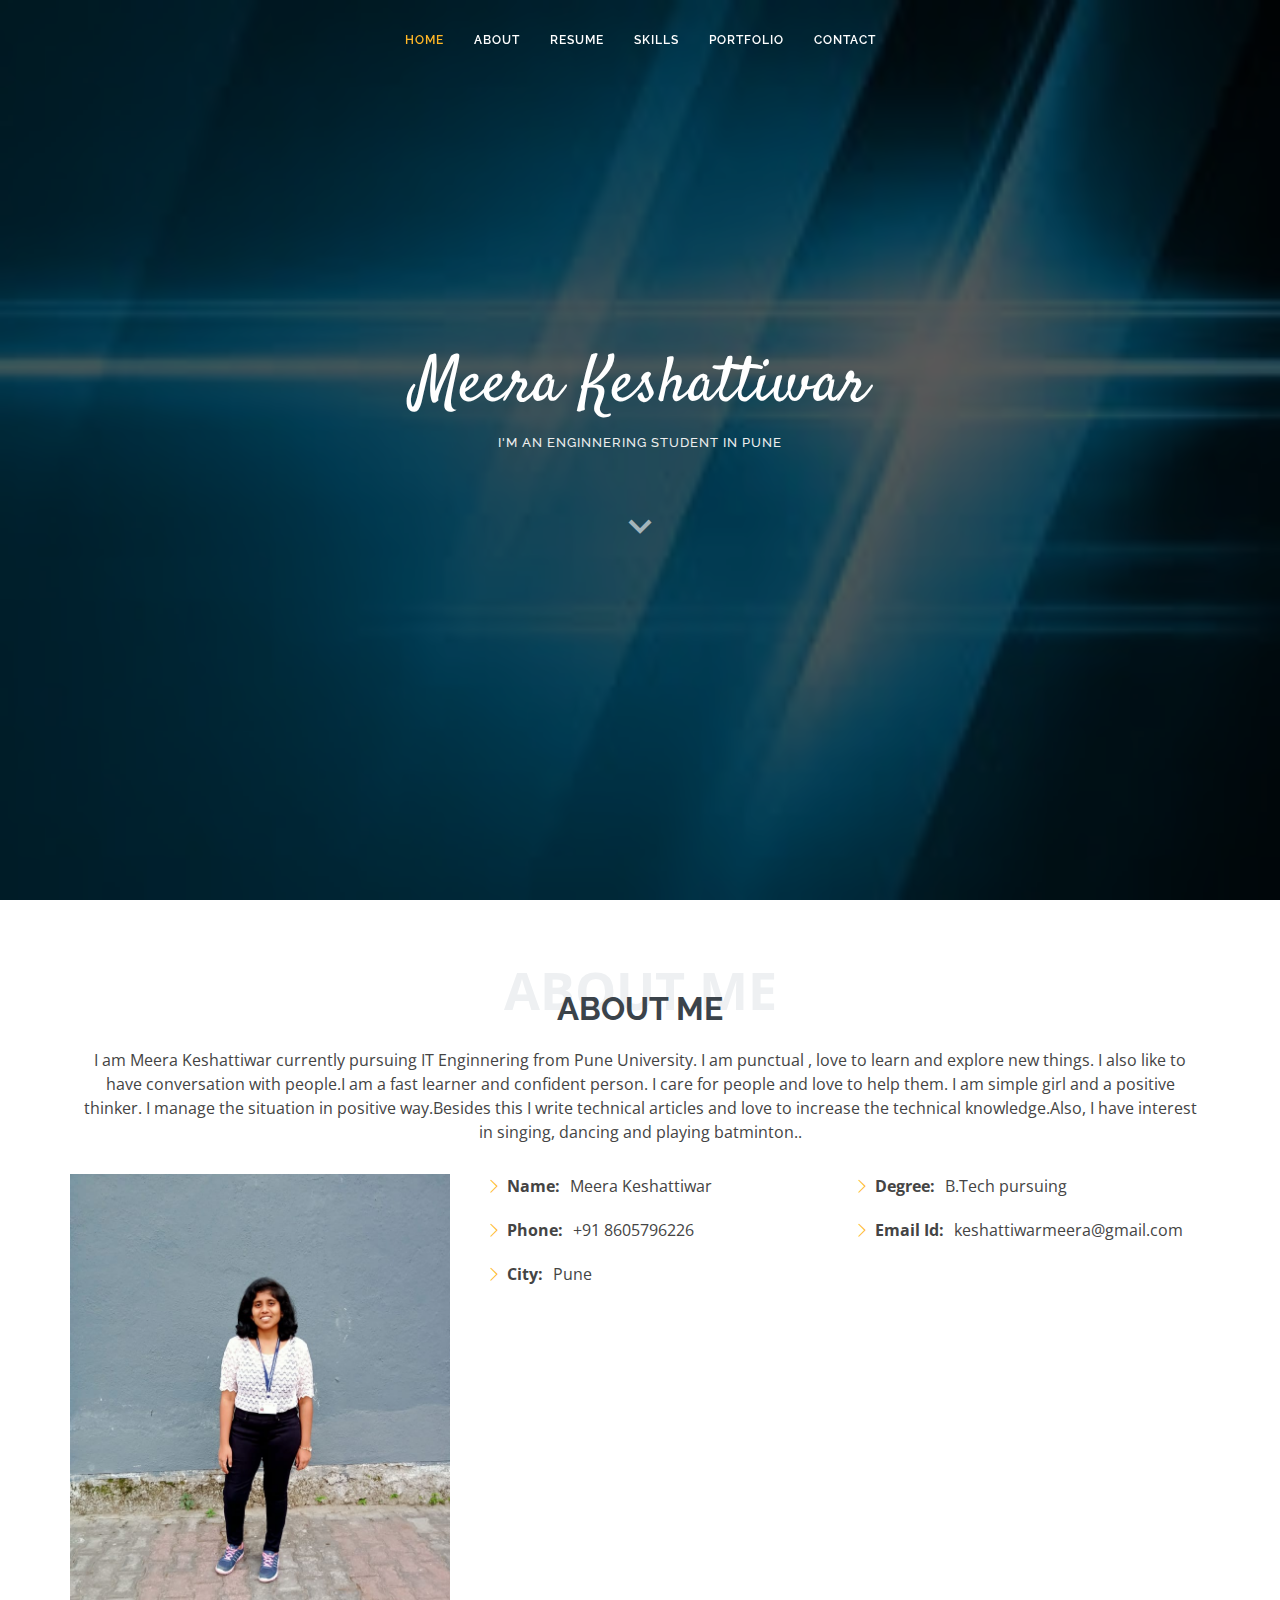
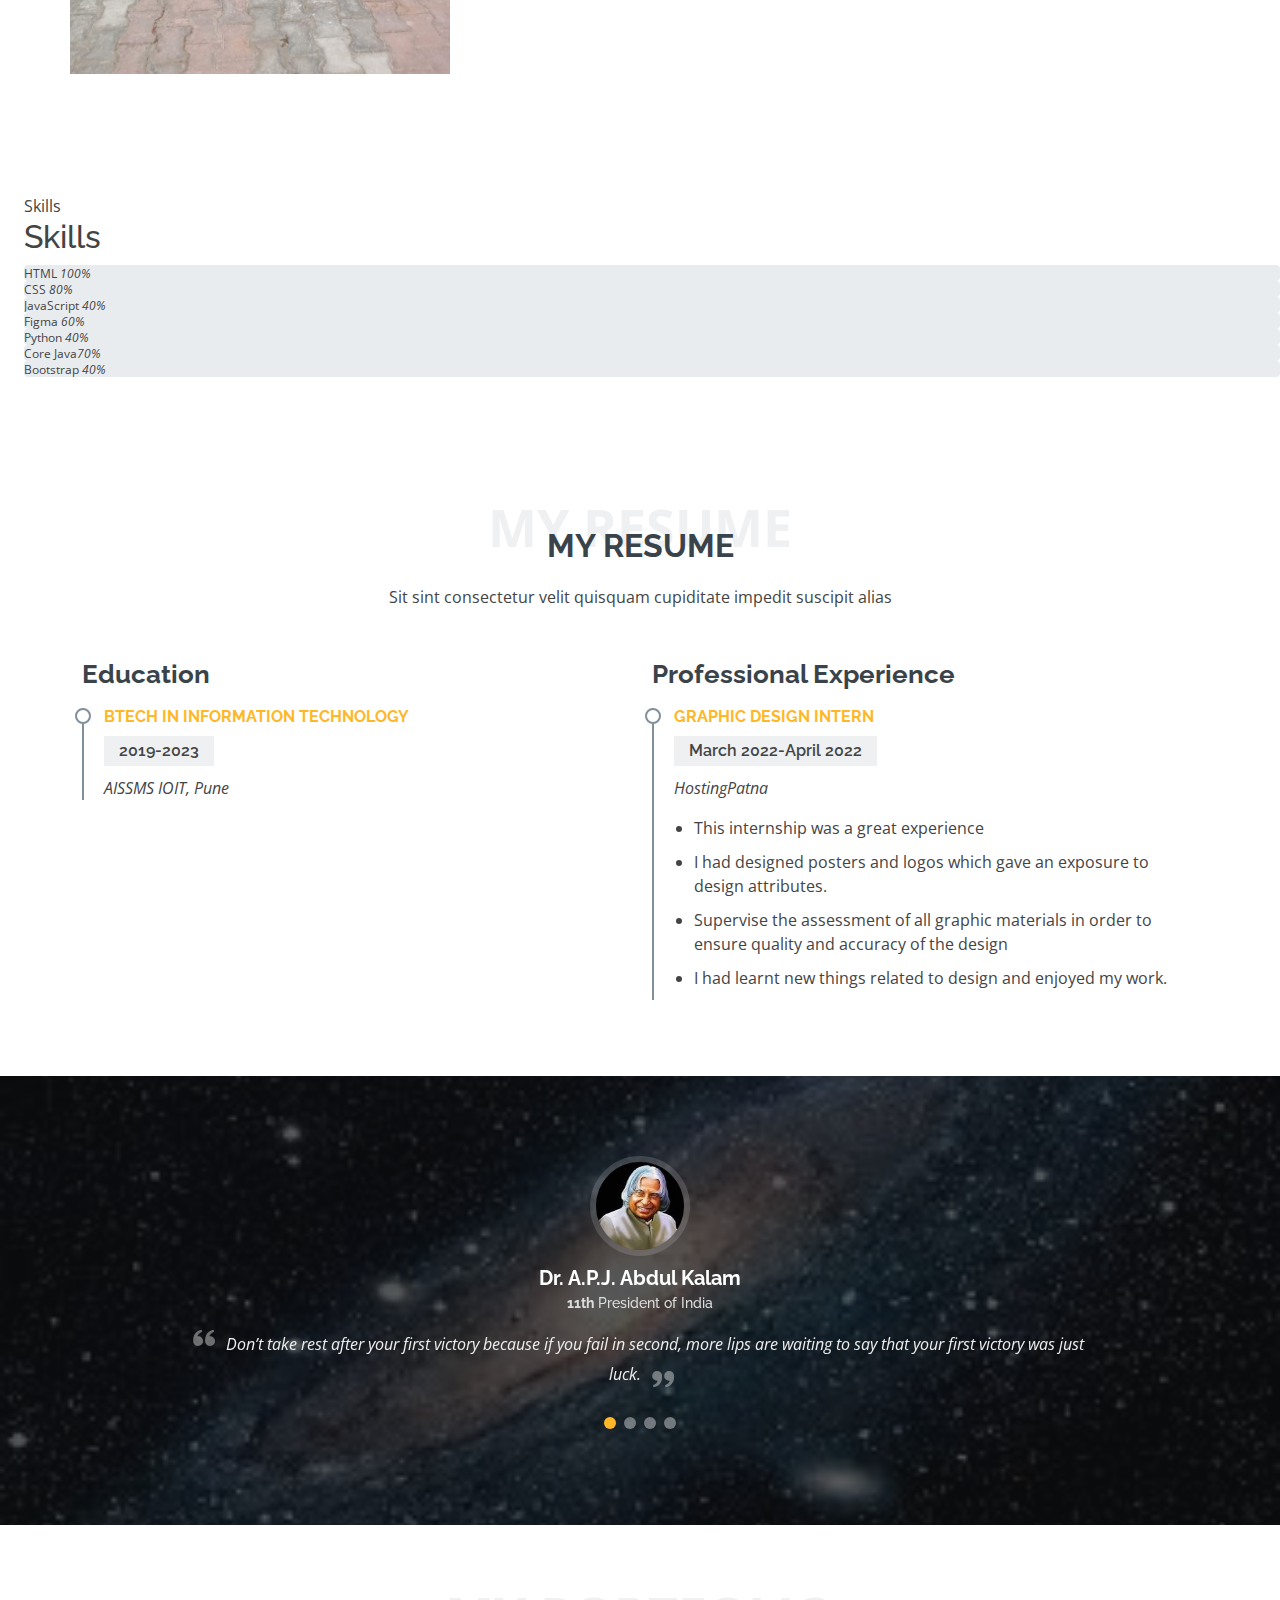
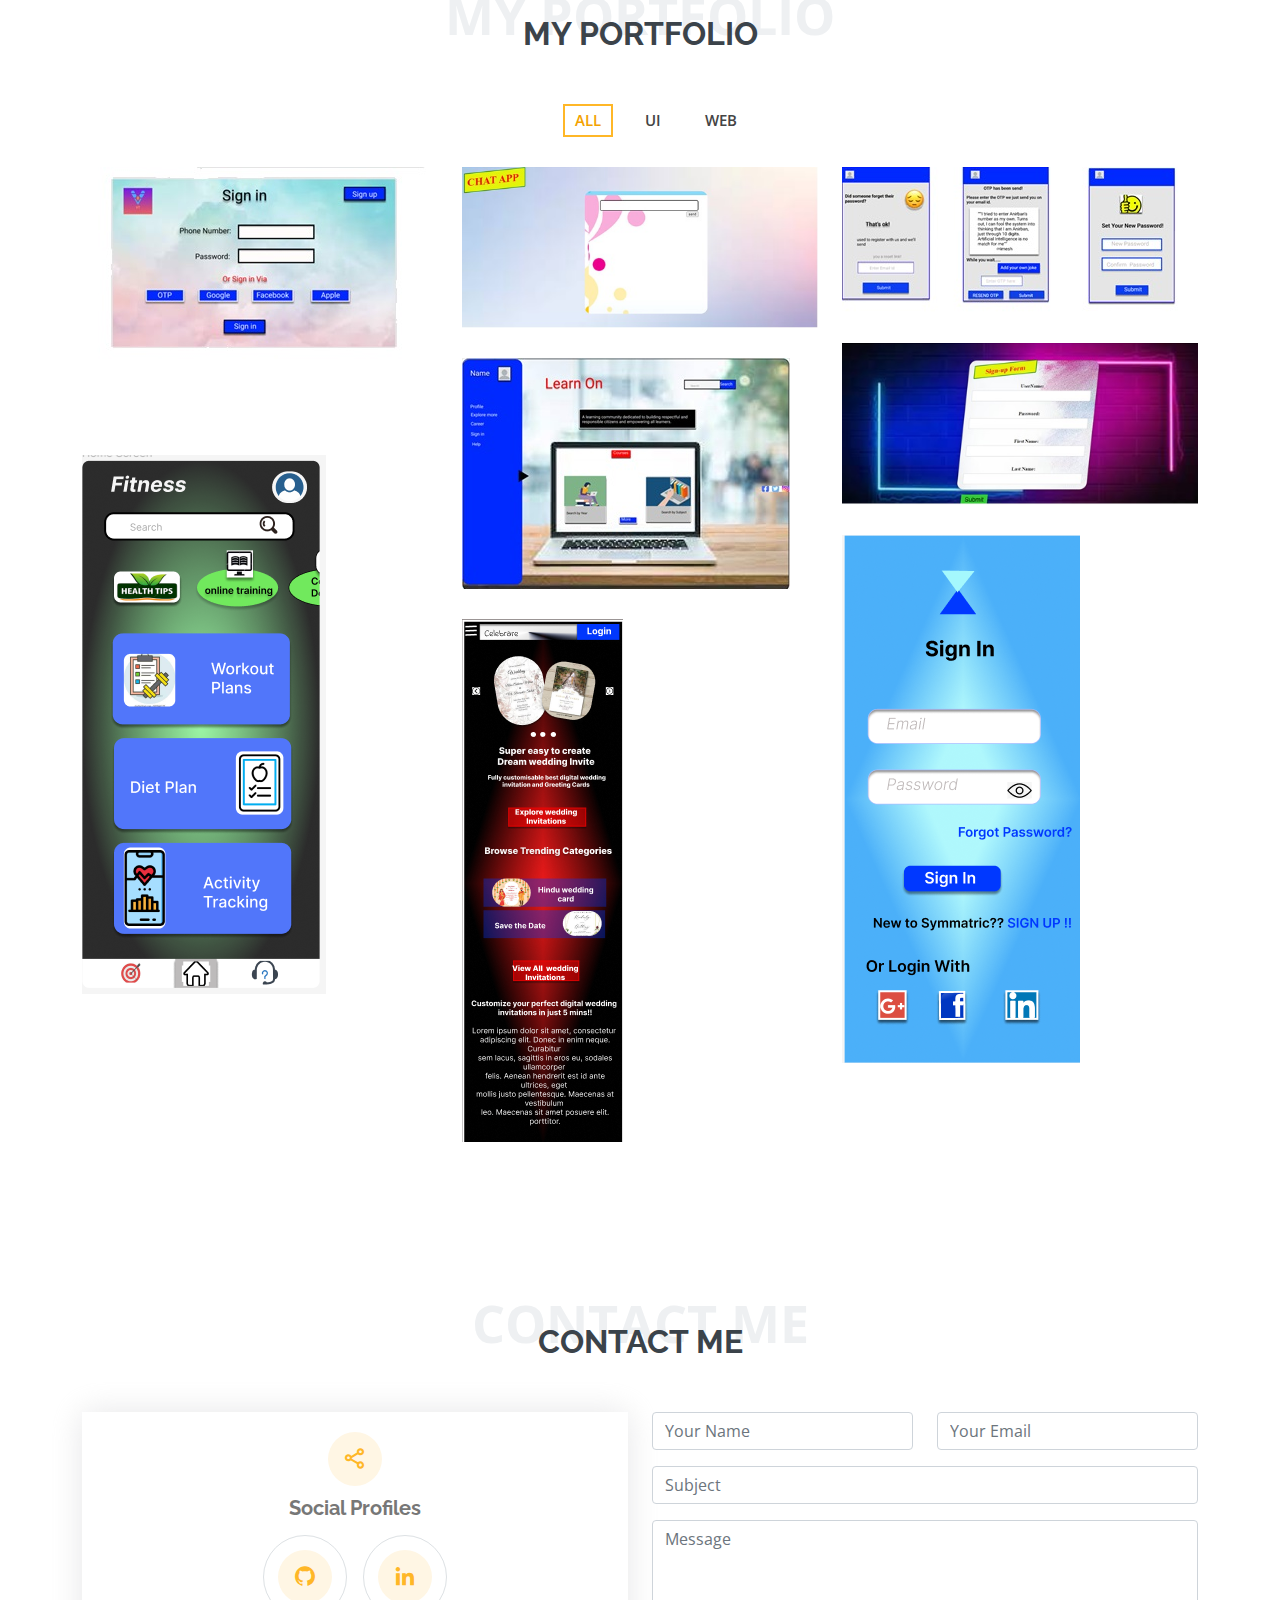
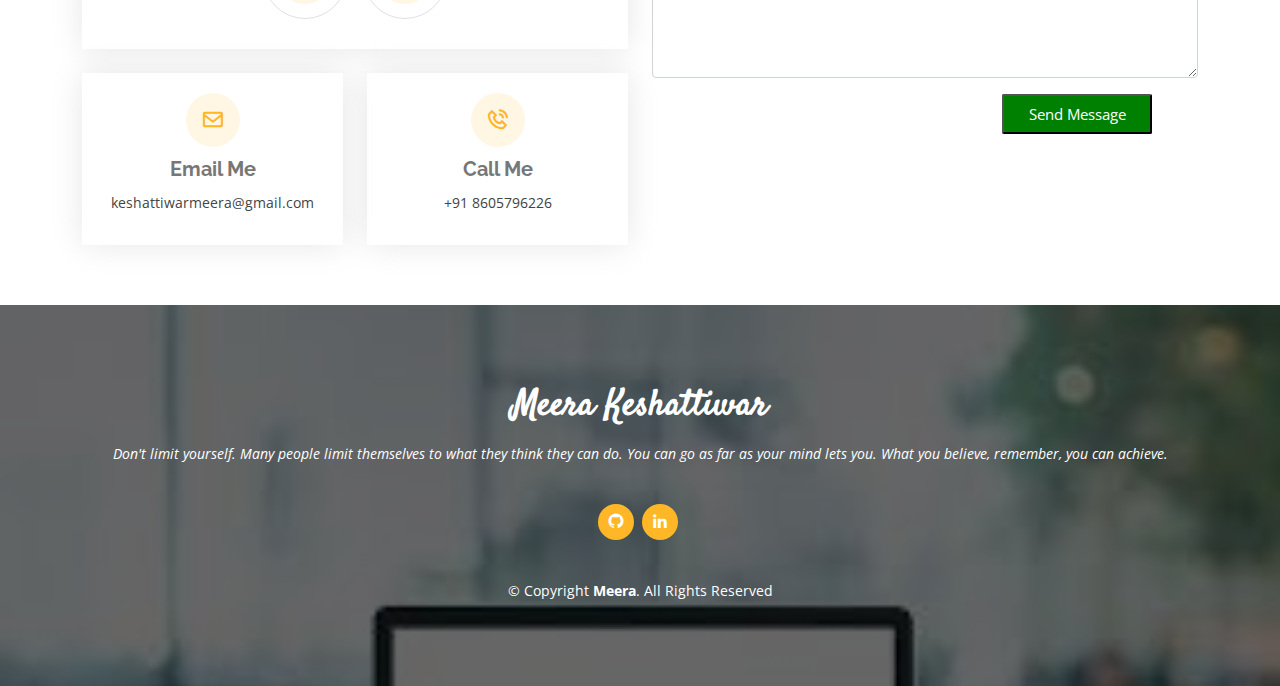
==== index.html @ ff69ec3c "Update index.html" ====
<!DOCTYPE html>
<html lang="en">

<head>
  <meta charset="utf-8">
  <meta content="width=device-width, initial-scale=1.0" name="viewport">

  <title>Meera Keshattiwar</title>
  <meta content="" name="description">
  <meta content="" name="keywords">

  <!-- Favicons -->
  <link href="img/favicon.png" rel="icon">
  <link href="img/apple-touch-icon.png" rel="apple-touch-icon">

  <!-- Google Fonts -->
  <link href="https://fonts.googleapis.com/css?family=Open+Sans:300,300i,400,400i,600,600i,700,700i|Raleway:300,300i,400,400i,500,500i,600,600i,700,700i|Satisfy" rel="stylesheet">

  <!-- Vendor CSS Files -->
  <link href="vendor/bootstrap/css/bootstrap.min.css" rel="stylesheet">
  <link href="vendor/bootstrap-icons/bootstrap-icons.css" rel="stylesheet">
  <link href="vendor/boxicons/css/boxicons.min.css" rel="stylesheet">
  <link href="vendor/glightbox/css/glightbox.min.css" rel="stylesheet">
  <link href="vendor/swiper/swiper-bundle.min.css" rel="stylesheet">

  <!--  Main CSS File -->
  <link href="css/style.css" rel="stylesheet">
</head>

<body>

  <!-- ======= Header ======= -->
  <header id="header" class="fixed-top d-flex justify-content-center align-items-center header-transparent">

    <nav id="navbar" class="navbar">
      <ul>
        <li><a class="nav-link scrollto active" href="#hero">Home</a></li>
        <li><a class="nav-link scrollto" href="#about">About</a></li>
        <li><a class="nav-link scrollto" href="#resume">Resume</a></li>
        <li><a class="nav-link scrollto" href="#skills">Skills</a></li>
        <li><a class="nav-link scrollto " href="#portfolio">Portfolio</a></li>
        <li><a class="nav-link scrollto" href="#contact">Contact</a></li>
      </ul>
      <i class="bi bi-list mobile-nav-toggle"></i>
    </nav><!-- .navbar -->

  </header><!-- End Header -->

  <!-- ======= Hero Section ======= -->
  <section id="hero">
    <div class="hero-container">
      <h1>Meera Keshattiwar</h1>
      <h2>I'm an Enginnering student in Pune</h2>
      <a href="#about" class="btn-scroll scrollto" title="Scroll Down"><i class="bx bx-chevron-down"></i></a>
    </div>
  </section><!-- End Hero -->

  <main id="main">

    <!-- ======= About Me Section ======= -->
    <section id="about" class="about">
      <div class="container">

        <div class="section-title">
          <span>About Me</span>
          <h2>About Me</h2>
          <p>I am Meera Keshattiwar currently pursuing IT Enginnering from Pune University. I am punctual , love to learn and explore new things. I also like to have conversation with people.I am a fast learner and confident person. I care for people and love to help them. I am simple girl and a positive thinker. I manage the situation in positive way.Besides this I write technical articles and love to increase the technical knowledge.Also, I have interest in singing, dancing and playing batminton..</p>
        </div>

        <div class="row">
          <div class="image col-lg-4 d-flex align-items-stretch justify-content-center justify-content-lg-start"></div>
          <div class="col-lg-8 d-flex flex-column align-items-stretch">
            <div class="content ps-lg-4 d-flex flex-column justify-content-center">
              <div class="row">
                <div class="col-lg-6">
                  <ul>
                    <li><i class="bi bi-chevron-right"></i> <strong>Name:</strong> <span>Meera Keshattiwar</span></li>
                    <li><i class="bi bi-chevron-right"></i> <strong>Phone:</strong> <span>+91 8605796226</span></li>
                    <li><i class="bi bi-chevron-right"></i> <strong>City:</strong> <span>Pune</span></li>
                  </ul>
                </div>
                <div class="col-lg-6">
                  <ul>
                    <li><i class="bi bi-chevron-right"></i> <strong>Degree:</strong> <span>B.Tech pursuing</span></li>
                    <li><i class="bi bi-chevron-right"></i> <strong>Email Id:</strong> <span>keshattiwarmeera@gmail.com</span></li>
                  </ul>
                </div>
              </div>
             </div>
             </div>
             </div>
            </div><!-- End .content-->
    </section><!--End of About Me Section-->
    
    <section id="skills" class="skills">
         <div class="skills-content ps-lg-4">
              <span>Skills</span>
                <h2>Skills</h2>
              <div class="progress">
                <span class="skill">HTML <i class="val">100%</i></span>
                <div class="progress-bar-wrap">
                  <div class="progress-bar" role="progressbar" aria-valuenow="100" aria-valuemin="0" aria-valuemax="100"></div>
                </div>
              </div>

              <div class="progress">
                <span class="skill">CSS <i class="val">80%</i></span>
                <div class="progress-bar-wrap">
                  <div class="progress-bar" role="progressbar" aria-valuenow="80" aria-valuemin="0" aria-valuemax="100"></div>
                </div>
              </div>

              <div class="progress">
                <span class="skill">JavaScript <i class="val">40%</i></span>
                <div class="progress-bar-wrap">
                  <div class="progress-bar" role="progressbar" aria-valuenow="40" aria-valuemin="0" aria-valuemax="100"></div>
                </div>
              </div>

              <div class="progress">
              <span class="skill">Figma <i class="val">60%</i></span>
              <div class="progress-bar-wrap">
                <div class="progress-bar" role="progressbar" aria-valuenow="60" aria-valuemin="0" aria-valuemax="100"></div>
              </div>
              </div>
            
              <div class="progress">
                <span class="skill">Python <i class="val">40%</i></span>
                <div class="progress-bar-wrap">
                  <div class="progress-bar" role="progressbar" aria-valuenow="40" aria-valuemin="0" aria-valuemax="100"></div>
                </div>
              </div>
             

              <div class="progress">
               <span class="skill">Core Java<i class="val">70%</i></span>
               <div class="progress-bar-wrap">
                 <div class="progress-bar" role="progressbar" aria-valuenow="70" aria-valuemin="0" aria-valuemax="100"></div>
                </div>
              </div>
            

              <div class="progress">
                <span class="skill">Bootstrap <i class="val">40%</i></span>
                <div class="progress-bar-wrap">
                  <div class="progress-bar" role="progressbar" aria-valuenow="40" aria-valuemin="0" aria-valuemax="100"></div>
                </div>
             </div>
      </div>
      </div>
    </div>

      </div>
    </section><!-- End Skills Section -->

    <!-- ======= My Resume Section ======= -->
    <section id="resume" class="resume">
      <div class="container">

        <div class="section-title">
          <span>My Resume</span>
          <h2>My Resume</h2>
          <p>Sit sint consectetur velit quisquam cupiditate impedit suscipit alias</p>
        </div>

        <div class="row">
          <div class="col-lg-6">

            <h3 class="resume-title">Education</h3>
            <div class="resume-item">
              <h4>BTech in Information Technology</h4>
              <h5>2019-2023</h5>
              <p><em>AISSMS IOIT, Pune</em></p>
            </div>
          </div>
          <div class="col-lg-6">
            <h3 class="resume-title">Professional Experience</h3>
            <div class="resume-item">
              <h4> Graphic Design Intern</h4>
              <h5>March 2022-April 2022</h5>
              <p><em>HostingPatna </em></p>
              <p>
              <ul>
                <li>This internship was a great experience</li>
                <li> I had designed posters and logos which gave an exposure to design attributes.</li>
                <li>Supervise the assessment of all graphic materials in order to ensure quality and accuracy of the design</li>
                <li>I had learnt new things related to design and enjoyed my work.</li>
              </ul>
              </p>
            </div>
          </div>
        </div>

      </div>
    </section><!-- End My Resume Section -->

    <!-- ======= Testimonials Section ======= -->
    <section id="testimonials" class="testimonials">
      <div class="container position-relative">

        <div class="testimonials-slider swiper" data-aos="fade-up" data-aos-delay="100">
          <div class="swiper-wrapper">

            <div class="swiper-slide">
              <div class="testimonial-item">
                <img src="img/testimonials/testimonials-1.jpg" class="testimonial-img" alt="">
                <h3>Dr. A.P.J. Abdul Kalam</h3>
                <h4><B>11th</B> President of India</h4>
                <p>
                  <i class="bx bxs-quote-alt-left quote-icon-left"></i>
                  Don’t take rest after your first victory because if you fail in second, more lips are waiting to say that your first victory was just luck.
                  <i class="bx bxs-quote-alt-right quote-icon-right"></i>
                </p>
              </div>
            </div><!-- End testimonial item -->

           <!-- <div class="swiper-slide">
              <div class="testimonial-item">
                <img src="img/testimonials/testimonials-2.jpg" class="testimonial-img" alt="">
                <h3>Sara Wilsson</h3>
                <h4>Designer</h4>
                <p>
                  <i class="bx bxs-quote-alt-left quote-icon-left"></i>
                  Export tempor illum tamen malis malis eram quae irure esse labore quem cillum quid cillum eram malis quorum velit fore eram velit sunt aliqua noster fugiat irure amet legam anim culpa.
                  <i class="bx bxs-quote-alt-right quote-icon-right"></i>
                </p>
              </div>
            </div><!-- End testimonial item -->-->

            <div class="swiper-slide">
              <div class="testimonial-item">
                <img src="img/testimonials/testimonials-3.jpg" class="testimonial-img" alt="">
                <h3>Stephen Hawking</h3>
                <h4>English theoretical physicist, cosmologist, and author</h4>
                <p>
                  <i class="bx bxs-quote-alt-left quote-icon-left"></i>
                  God may exist, but science can explain the universe without the need for a creator.
                  <i class="bx bxs-quote-alt-right quote-icon-right"></i>
                </p>
              </div>
            </div><!-- End testimonial item -->

            <div class="swiper-slide">
              <div class="testimonial-item">
                <img src="img/testimonials/testimonials-4.jpg" class="testimonial-img" alt="">
                <h3>Vikram Ambalal Sarabhai</h3>
                <h4>Father of the Indian Space Program</h4>
                <p>
                  <i class="bx bxs-quote-alt-left quote-icon-left"></i>
                  He who can listen to the music in the midst of noise can achieve great things. 
                  <i class="bx bxs-quote-alt-right quote-icon-right"></i>
                </p>
              </div>
            </div><!-- End testimonial item -->

            <div class="swiper-slide">
              <div class="testimonial-item">
                <img src="img/testimonials/testimonials-5.jpg" class="testimonial-img" alt="">
                <h3>Gaurav Mathur </h3>
                <h4>Vice President & Head of Design at Flipkart</h4>
                <p>
                  <i class="bx bxs-quote-alt-left quote-icon-left"></i>
                  understanding the business, the product, and its users is the foremost skill to be a great product leader.
                  <i class="bx bxs-quote-alt-right quote-icon-right"></i>
                </p>
              </div>
            </div><!-- End testimonial item -->

          </div>
          <div class="swiper-pagination"></div>
        </div>

      </div>
    </section><!-- End Testimonials Section -->

    <!-- ======= My Portfolio Section ======= -->
    <section id="portfolio" class="portfolio">
      <div class="container">

        <div class="section-title">
          <span>My Portfolio</span>
          <h2>My Portfolio</h2>
        </div>

        <ul id="portfolio-flters" class="d-flex justify-content-center">
          <li data-filter="*" class="filter-active">All</li>
          <li data-filter=".filter-app">UI</li>
          <li data-filter=".filter-web">Web</li>
        </ul>

        <div class="row portfolio-container">

          <div class="col-lg-4 col-md-6 portfolio-item filter-app">
            <div class="portfolio-img"><img src="img/portfolio/portfolio-1.jpg" class="img-fluid" alt=""></div>
            <div class="portfolio-info">
              <h4>UI 1</h4>
              <p>UI</p>
              <a href="img/portfolio/portfolio-1.jpg" data-gallery="portfolioGallery" class="portfolio-lightbox preview-link" title="App 1"><i class="bx bx-plus"></i></a>
              <!--<a href="portfolio-details.html" class="details-link" title="More Details"><i class="bx bx-link"></i></a>-->
            </div>
          </div>

          <div class="col-lg-4 col-md-6 portfolio-item filter-web">
            <div class="portfolio-img"><img src="img/portfolio/portfolio-2.jpg" class="img-fluid" alt=""></div>
            <div class="portfolio-info">
              <h4>Web 1</h4>
              <p>Web</p>
              <a href="img/portfolio/portfolio-2.jpg" data-gallery="portfolioGallery" class="portfolio-lightbox preview-link" title="Web 3"><i class="bx bx-plus"></i></a>
              <!--<a href="portfolio-details.html" class="details-link" title="More Details"><i class="bx bx-link"></i></a>-->
            </div>
          </div>

          <div class="col-lg-4 col-md-6 portfolio-item filter-app">
            <div class="portfolio-img"><img src="img/portfolio/portfolio-3.jpg" class="img-fluid" alt=""></div>
            <div class="portfolio-info">
              <h4>UI 2</h4>
              <p>UI</p>
              <!--<a href="img/portfolio/portfolio-3.jpg" data-gallery="portfolioGallery" class="portfolio-lightbox preview-link" title="App 2"><i class="bx bx-plus"></i></a>-->
              <a href="https://www.figma.com/proto/a0DlPfumC6ZJlCaDJD62O2/Car-booking-app-UI?node-id=2%3A9" class="details-link" title="More Details"><i class="bx bx-link"></i></a>
            </div>
          </div>

         
          <div class="col-lg-4 col-md-6 portfolio-item filter-web">
            <div class="portfolio-img"><img src="img/portfolio/portfolio-5.jpg" class="img-fluid" alt=""></div>
            <div class="portfolio-info">
              <h4>Web 2</h4>
              <p>Web</p>
              <a href="img/portfolio/portfolio-5.jpg" data-gallery="portfolioGallery" class="portfolio-lightbox preview-link" title="Web 2"><i class="bx bx-plus"></i></a>
              <!--<a href="portfolio-details.html" class="details-link" title="More Details"><i class="bx bx-link"></i></a>-->
            </div>
          </div>

          <div class="col-lg-4 col-md-6 portfolio-item filter-app">
            <div class="portfolio-img"><img src="img/portfolio/portfolio-6.jpg" class="img-fluid" alt=""></div>
            <div class="portfolio-info">
              <h4>UI 3</h4>
              <p>UI</p>
              <a href="img/portfolio/portfolio-6.jpg" data-gallery="portfolioGallery" class="portfolio-lightbox preview-link" title="App 3"><i class="bx bx-plus"></i></a>
              <!--<a href="portfolio-details.html" class="details-link" title="More Details"><i class="bx bx-link"></i></a>-->
            </div>
          </div>

          <div class="col-lg-4 col-md-6 portfolio-item filter-web">
            <div class="portfolio-img"><img src="img/portfolio/portfolio-9.jpg" class="img-fluid" alt=""></div>
            <div class="portfolio-info">
              <h4>Web 3</h4>
              <p>Web</p>
              <a href="img/portfolio/portfolio-9.jpg" data-gallery="portfolioGallery" class="portfolio-lightbox preview-link" title="Web 3"><i class="bx bx-plus"></i></a>
              <!--<a href="portfolio-details.html" class="details-link" title="More Details"><i class="bx bx-link"></i></a>-->
            </div>
          </div>

          <div class="col-lg-4 col-md-6 portfolio-item filter-app">
            <div class="portfolio-img"><img src="img/portfolio/protfolio-7.png" class="img-fluid" alt=""></div>
            <div class="portfolio-info">
              <h4>UI 4</h4>
              <p>UI</p>
              <!--<a href="img/portfolio/portfolio-1.jpg" data-gallery="portfolioGallery" class="portfolio-lightbox preview-link" title="App 1"><i class="bx bx-plus"></i></a>-->
              <a href="https://www.figma.com/proto/cj8ETUSreSLGBzzbQPBwDv/Assignment?node-id=0%3A1" class="details-link" title="More Details"><i class="bx bx-link"></i></a>
            </div>
          </div>

          <div class="col-lg-4 col-md-6 portfolio-item filter-app">
            <div class="portfolio-img"><img src="img/portfolio/portfolio-8.png" class="img-fluid" alt=""></div>
            <div class="portfolio-info">
              <h4>UI 5</h4>
              <p>UI</p>
              <!--<a href="img/portfolio/portfolio-1.jpg" data-gallery="portfolioGallery" class="portfolio-lightbox preview-link" title="App 1"><i class="bx bx-plus"></i></a>-->
              <a href="https://www.figma.com/proto/XtsQU2RcxMqcJ4srltO3Aa/Assignment?node-id=0%3A1" class="details-link" title="More Details"><i class="bx bx-link"></i></a>
            </div>
          </div>

          <div class="col-lg-4 col-md-6 portfolio-item filter-app">
            <div class="portfolio-img"><img src="img/portfolio/portfolio-9.png" class="img-fluid" alt=""></div>
            <div class="portfolio-info">
              <h4>UI 6</h4>
              <p>UI</p>
              <!--<a href="img/portfolio/portfolio-1.jpg" data-gallery="portfolioGallery" class="portfolio-lightbox preview-link" title="App 1"><i class="bx bx-plus"></i></a>-->
              <a href="https://www.figma.com/proto/1Ry6e5VwPi0fwPIqg00z2d/Wedding-card-app?node-id=0%3A1" class="details-link" title="More Details"><i class="bx bx-link"></i></a>
            </div>
          </div>

          <div class="col-lg-4 col-md-6 portfolio-item filter-app">
            <div class="portfolio-img"><img src="img/portfolio/protfolio-10.png" class="img-fluid" alt=""></div>
            <div class="portfolio-info">
              <h4>UI 5</h4>
              <p>UI</p>
              <!--<a href="img/portfolio/portfolio-1.jpg" data-gallery="portfolioGallery" class="portfolio-lightbox preview-link" title="App 1"><i class="bx bx-plus"></i></a>-->
              <a href="https://www.figma.com/proto/5JnJ8eOxpuoKeVH7XmPPRg/Shopping-Wireframe?node-id=0%3A1" class="details-link" title="More Details"><i class="bx bx-link"></i></a>
            </div>
          </div>

        </div>

      </div>
    </section><!-- End My Portfolio Section -->

    <!-- ======= Contact Me Section ======= -->
    <section id="contact" class="contact">
      <div class="container">

        <div class="section-title">
          <span>Contact Me</span>
          <h2>Contact Me</h2>
        </div>

        <div class="row">

          <div class="col-lg-6">

            <div class="row">
              <div class="col-md-12">
                <div class="info-box">
                  <i class="bx bx-share-alt"></i>
                  <h3>Social Profiles</h3>
                  <div class="social-links">
                    <a href="https://github.com/Meera12kesh" class="github"><i class="bx bxl-github"></i></a>
        <a href="https://www.linkedin.com/in/meera-keshattiwar-8ab753218/" class="linkedin"><i class="bx bxl-linkedin"></i></a>
                  </div>
                </div>
              </div>
              <div class="col-md-6">
                <div class="info-box mt-4">
                  <i class="bx bx-envelope"></i>
                  <h3>Email Me</h3>
                  <p>keshattiwarmeera@gmail.com</p>
                </div>
              </div>
              <div class="col-md-6">
                <div class="info-box mt-4">
                  <i class="bx bx-phone-call"></i>
                  <h3>Call Me</h3>
                  <p>+91 8605796226</p>
                </div>
              </div>
            </div>

          </div>

          <div class="col-lg-6">
            <form  method="post" role="form"  onsubmit="return alert('Your message has been sent. Thank you!'); ">
              <div class="row">
                <div class="col-md-6 form-group">
                  <input type="text" name="name" class="form-control" id="name" placeholder="Your Name" required>
                </div>
                <div class="col-md-6 form-group mt-3 mt-md-0">
                  <input type="email" class="form-control" name="email" id="email" placeholder="Your Email" required>
                </div>
              </div>
              <div class="form-group mt-3">
                <input type="text" class="form-control" name="subject" id="subject" placeholder="Subject" required>
              </div>
              <div class="form-group mt-3">
                <textarea class="form-control" name="message" rows="6" placeholder="Message" required></textarea>
              </div>
              <div class="my-3">
              <div class="text-center"><button type="submit">Send Message</button></div>
            </form>
          </div>

        </div>

      </div>
    </section><!-- End Contact Me Section -->

  </main><!-- End #main -->

  <!-- ======= Footer ======= -->
  <footer id="footer">
    <div class="container">
      <h3>Meera Keshattiwar</h3>
      <p>Don't limit yourself. Many people limit themselves to what they think they can do. You can go as far as your mind lets you. What you believe, remember, you can achieve.</p>
      <div class="social-links">
        <a href="https://github.com/Meera12kesh" class="github"><i class="bx bxl-github"></i></a>
        <a href="https://www.linkedin.com/in/meera-keshattiwar-8ab753218/" class="linkedin"><i class="bx bxl-linkedin"></i></a>
      </div>
      <div class="copyright">
        &copy; Copyright <strong><span>Meera</span></strong>. All Rights Reserved
      </div>
    </div>
  </footer><!-- End Footer -->

  <a href="#" class="back-to-top d-flex align-items-center justify-content-center"><i class="bi bi-arrow-up-short"></i></a>

  <!-- Vendor JS Files -->
  <script src="vendor/purecounter/purecounter.js"></script>
  <script src="vendor/bootstrap/js/bootstrap.bundle.min.js"></script>
  <script src="vendor/glightbox/js/glightbox.min.js"></script>
  <script src="vendor/isotope-layout/isotope.pkgd.min.js"></script>
  <script src="vendor/swiper/swiper-bundle.min.js"></script>
  <script src="vendor/waypoints/noframework.waypoints.js"></script>
  <script src="vendor/php-email-form/validate.js"></script>

  <!-- Main JS File -->
  <script src="js/main.js"></script>

</body>

</html>
---- css/style.css ----
/*--------------------------------------------------------------
# General
--------------------------------------------------------------*/
body {
  font-family: "Open Sans", sans-serif;
  color: #444444;
}

a {
  color: #ffb727;
  text-decoration: none;
}

a:hover {
  color: #ffc85a;
  text-decoration: none;
}

h1, h2, h3, h4, h5, h6 {
  font-family: "Raleway", sans-serif;
}

/*--------------------------------------------------------------
# Back to top button
--------------------------------------------------------------*/
.back-to-top {
  position: fixed;
  visibility: hidden;
  opacity: 0;
  right: 15px;
  bottom: 15px;
  z-index: 996;
  background: #ffb727;
  width: 40px;
  height: 40px;
  border-radius: 4px;
  transition: all 0.4s;
}
.back-to-top i {
  font-size: 28px;
  color: #fff;
  line-height: 0;
}
.back-to-top:hover {
  background: #ffc550;
  color: #fff;
}
.back-to-top.active {
  visibility: visible;
  opacity: 1;
}

/*--------------------------------------------------------------
# Header
--------------------------------------------------------------*/
#header {
  z-index: 997;
  transition: all 0.5s;
  height: 80px;
  background: rgba(25, 28, 31, 0.8);
}
#header.header-transparent {
  background: transparent;
}
#header.header-scrolled {
  height: 60px;
  background: rgba(25, 28, 31, 0.8);
}

/*--------------------------------------------------------------
# Navigation Menu
--------------------------------------------------------------*/
/**
* Desktop Navigation 
*/
.navbar {
  padding: 0;
}
.navbar ul {
  margin: 0;
  padding: 0;
  display: flex;
  list-style: none;
  align-items: center;
}
.navbar li {
  position: relative;
}
.navbar a, .navbar a:focus {
  display: flex;
  align-items: center;
  justify-content: space-between;
  padding: 10px 15px;
  color: #fff;
  white-space: nowrap;
  transition: 0.3s;
  font-size: 12px;
  font-family: "Raleway", sans-serif;
  text-transform: uppercase;
  font-weight: 600;
  letter-spacing: 1px;
}
.navbar a i, .navbar a:focus i {
  font-size: 12px;
  line-height: 0;
  margin-left: 5px;
}
.navbar a:hover, .navbar .active, .navbar .active:focus, .navbar li:hover > a {
  color: #ffb727;
}
.navbar .dropdown ul {
  display: block;
  position: absolute;
  left: 14px;
  top: calc(100% + 30px);
  margin: 0;
  padding: 10px 0;
  z-index: 99;
  opacity: 0;
  visibility: hidden;
  background: #fff;
  box-shadow: 0px 0px 30px rgba(127, 137, 161, 0.25);
  transition: 0.3s;
  border-radius: 4px;
}
.navbar .dropdown ul li {
  min-width: 200px;
}
.navbar .dropdown ul a {
  padding: 10px 20px;
  font-size: 14px;
  text-transform: none;
  font-weight: 400;
  color: #3b434a;
  letter-spacing: 1px;
}
.navbar .dropdown ul a i {
  font-size: 12px;
}
.navbar .dropdown ul a:hover, .navbar .dropdown ul .active:hover, .navbar .dropdown ul li:hover > a {
  color: #ffb727;
}
.navbar .dropdown:hover > ul {
  opacity: 1;
  top: 100%;
  visibility: visible;
}
.navbar .dropdown .dropdown ul {
  top: 0;
  left: calc(100% - 30px);
  visibility: hidden;
}
.navbar .dropdown .dropdown:hover > ul {
  opacity: 1;
  top: 0;
  left: 100%;
  visibility: visible;
}
@media (max-width: 1366px) {
  .navbar .dropdown .dropdown ul {
    left: -90%;
  }
  .navbar .dropdown .dropdown:hover > ul {
    left: -100%;
  }
}

/**
* Mobile Navigation 
*/
.mobile-nav-toggle {
  color: #fff;
  font-size: 28px;
  cursor: pointer;
  display: none;
  line-height: 0;
  transition: 0.5s;
}

@media (max-width: 991px) {
  .mobile-nav-toggle {
    display: block;
  }

  .navbar ul {
    display: none;
  }
}
.navbar-mobile {
  position: fixed;
  overflow: hidden;
  top: 0;
  right: 0;
  left: 0;
  bottom: 0;
  background: rgba(36, 41, 46, 0.9);
  transition: 0.3s;
  z-index: 999;
}
.navbar-mobile .mobile-nav-toggle {
  position: absolute;
  top: 15px;
  right: 15px;
}
.navbar-mobile ul {
  display: block;
  position: absolute;
  top: 55px;
  right: 15px;
  bottom: 15px;
  left: 15px;
  padding: 10px 0;
  border-radius: 10px;
  background-color: #fff;
  overflow-y: auto;
  transition: 0.3s;
}
.navbar-mobile a, .navbar-mobile a:focus {
  padding: 10px 20px;
  font-size: 14px;
  color: #3b434a;
}
.navbar-mobile a:hover, .navbar-mobile .active, .navbar-mobile li:hover > a {
  color: #ffb727;
}
.navbar-mobile .getstarted, .navbar-mobile .getstarted:focus {
  margin: 15px;
}
.navbar-mobile .dropdown ul {
  position: static;
  display: none;
  margin: 10px 20px;
  padding: 10px 0;
  z-index: 99;
  opacity: 1;
  visibility: visible;
  background: #fff;
  box-shadow: 0px 0px 30px rgba(127, 137, 161, 0.25);
}
.navbar-mobile .dropdown ul li {
  min-width: 200px;
}
.navbar-mobile .dropdown ul a {
  padding: 10px 20px;
}
.navbar-mobile .dropdown ul a i {
  font-size: 12px;
}
.navbar-mobile .dropdown ul a:hover, .navbar-mobile .dropdown ul .active:hover, .navbar-mobile .dropdown ul li:hover > a {
  color: #ffb727;
}
.navbar-mobile .dropdown > .dropdown-active {
  display: block;
}

/*--------------------------------------------------------------
# Hero Section
--------------------------------------------------------------*/
#hero {
  width: 100%;
  height: 100vh;
  background: url("../img/hero-bg.jpg") top right;
  background-size: cover;
  position: relative;
}
#hero:before {
  content: "";
  background: rgba(0, 0, 0, 0.65);
  position: absolute;
  bottom: 0;
  top: 0;
  left: 0;
  right: 0;
}
#hero .hero-container {
  position: absolute;
  bottom: 0;
  top: 0;
  left: 0;
  right: 0;
  display: flex;
  justify-content: center;
  align-items: center;
  flex-direction: column;
  padding: 0 15px;
}
#hero h1 {
  margin: 0 0 10px 0;
  font-size: 64px;
  font-family: "Satisfy", serif;
  color: #fff;
}
#hero h2 {
  color: #eee;
  margin-bottom: 50px;
  font-size: 13px;
  font-weight: 500;
  letter-spacing: 1px;
  text-transform: uppercase;
}
#hero .btn-scroll {
  transition: 0.4s;
  color: rgba(255, 255, 255, 0.6);
  animation: up-down 1s ease-in-out infinite alternate-reverse both;
}
#hero .btn-scroll i {
  font-size: 48px;
}
#hero .btn-scroll:hover {
  color: #ffb727;
}
@media (min-width: 1024px) {
  #hero {
    background-attachment: fixed;
  }
}
@media (max-width: 575px) {
  #hero h1 {
    font-size: 40px;
  }
  #hero h2 {
    text-align: center;
    margin-bottom: 30px;
  }
}

@-webkit-keyframes up-down {
  0% {
    transform: translateY(5px);
  }
  100% {
    transform: translateY(-5px);
  }
}

@keyframes up-down {
  0% {
    transform: translateY(5px);
  }
  100% {
    transform: translateY(-5px);
  }
}
/*--------------------------------------------------------------
# Sections General
--------------------------------------------------------------*/
section {
  padding: 60px 0;
}

.section-bg {
  background-color: white;
}

.section-title {
  text-align: center;
  padding: 30px 0;
  position: relative;
}
.section-title h2 {
  font-size: 32px;
  font-weight: 700;
  text-transform: uppercase;
  margin-bottom: 20px;
  padding-bottom: 0;
  color: #3b434a;
  position: relative;
  z-index: 2;
}
.section-title span {
  position: absolute;
  top: 30px;
  color: #eef0f2;
  left: 0;
  right: 0;
  z-index: 1;
  font-weight: 700;
  font-size: 52px;
  text-transform: uppercase;
  line-height: 0;
}
.section-title p {
  margin-bottom: 0;
  position: relative;
  z-index: 2;
}
@media (max-width: 575px) {
  .section-title h2 {
    font-size: 28px;
    margin-bottom: 15px;
  }
  .section-title span {
    font-size: 38px;
  }
}

/*--------------------------------------------------------------
# Breadcrumbs
--------------------------------------------------------------*/
.breadcrumbs {
  padding: 20px 0;
  background-color: #f4f5f6;
  min-height: 40px;
  margin-top: 78px;
}
@media (max-width: 992px) {
  .breadcrumbs {
    margin-top: 60px;
  }
}
.breadcrumbs h2 {
  font-size: 24px;
  font-weight: 300;
  margin: 0;
}
@media (max-width: 992px) {
  .breadcrumbs h2 {
    margin: 0 0 10px 0;
  }
}
.breadcrumbs ol {
  display: flex;
  flex-wrap: wrap;
  list-style: none;
  padding: 0;
  margin: 0;
  font-size: 14px;
}
.breadcrumbs ol li + li {
  padding-left: 10px;
}
.breadcrumbs ol li + li::before {
  display: inline-block;
  padding-right: 10px;
  color: #6c757d;
  content: "/";
}
@media (max-width: 768px) {
  .breadcrumbs .d-flex {
    display: block !important;
  }
  .breadcrumbs ol {
    display: block;
  }
  .breadcrumbs ol li {
    display: inline-block;
  }
}

/*--------------------------------------------------------------
# About Me
--------------------------------------------------------------*/
.about .content h3 {
  font-weight: 700;
  font-size: 26px;
  color: #3b434a;
  text-transform: uppercase;
}
.about .content ul {
  list-style: none;
  padding: 0;
}
.about .content ul li {
  margin-bottom: 20px;
  display: flex;
  align-items: center;
}
.about .content ul strong {
  margin-right: 10px;
}
.about .content ul i {
  font-size: 16px;
  margin-right: 5px;
  color: #ffb727;
  line-height: 0;
}
.about .content p:last-child {
  margin-bottom: 0;
}
.about .content .count-box {
  width: 100%;
}
.about .content .count-box i {
  display: block;
  font-size: 36px;
  color: #ffb727;
  float: left;
  line-height: 0;
}
.about .content .count-box span {
  font-size: 36px;
  line-height: 30px;
  display: block;
  font-weight: 700;
  color: #3b434a;
  margin-left: 50px;
}
.about .content .count-box p {
  padding: 15px 0 0 0;
  margin: 0 0 0 50px;
  font-family: "Raleway", sans-serif;
  font-size: 14px;
  color: #5d6a75;
}
.about .content .count-box a {
  font-weight: 600;
  display: block;
  margin-top: 20px;
  color: #5d6a75;
  font-size: 15px;
  font-family: "Satisfy", serif;
  transition: ease-in-out 0.3s;
}
.about .content .count-box a:hover {
  color: #82909c;
}
.about .image {
  background: url("../img/me.jpg") center center no-repeat;
  background-size: cover;
  min-height: 500px;
}
.about .skills-content {
  margin-top: 30px;
}
.about .skills-content .progress {
  height: 60px;
  display: block;
  background: none;
  border-radius: 0;
}
.about .skills-content .progress .skill {
  padding: 10px 0;
  margin: 0 0 6px 0;
  text-transform: uppercase;
  display: block;
  font-weight: 700;
  font-family: "Raleway", sans-serif;
  color: #3b434a;
}
.about .skills-content .progress .skill .val {
  float: right;
  font-style: normal;
}
.about .skills-content .progress-bar-wrap {
  background: #e6e8eb;
}
.about .skills-content .progress-bar {
  width: 1px;
  height: 10px;
  transition: 0.9s;
  background-color: #ffb727;
}

/*--------------------------------------------------------------
# My Resume
--------------------------------------------------------------*/
.resume .resume-title {
  font-size: 26px;
  font-weight: 700;
  margin-top: 20px;
  margin-bottom: 20px;
  color: #3b434a;
}
.resume .resume-item {
  padding: 0 0 20px 20px;
  margin-top: -2px;
  border-left: 2px solid #82909c;
  position: relative;
}
.resume .resume-item h4 {
  line-height: 18px;
  font-size: 16px;
  font-weight: 700;
  text-transform: uppercase;
  color: #ffb727;
  margin-bottom: 10px;
}
.resume .resume-item h5 {
  font-size: 16px;
  background: #eef0f2;
  padding: 5px 15px;
  display: inline-block;
  font-weight: 600;
  margin-bottom: 10px;
}
.resume .resume-item ul {
  padding-left: 20px;
}
.resume .resume-item ul li {
  padding-bottom: 10px;
}
.resume .resume-item:last-child {
  padding-bottom: 0;
}
.resume .resume-item::before {
  content: "";
  position: absolute;
  width: 16px;
  height: 16px;
  border-radius: 50px;
  left: -9px;
  top: 0;
  background: #fff;
  border: 2px solid #82909c;
}

/*--------------------------------------------------------------
# My Services
--------------------------------------------------------------*/
.services .icon-box {
  padding: 30px;
  position: relative;
  overflow: hidden;
  background: #fff;
  box-shadow: 0 10px 29px 0 rgba(68, 88, 144, 0.1);
  transition: all 0.3s ease-in-out;
  text-align: center;
  border: 1px solid #fff;
}
.services .icon {
  margin: 0 auto 20px auto;
  padding-top: 17px;
  display: inline-block;
  text-align: center;
  border-radius: 50%;
  width: 72px;
  height: 72px;
  background: #fff4df;
}
.services .icon i {
  font-size: 36px;
  line-height: 1;
  color: #ffb727;
}
.services .title {
  font-weight: 700;
  margin-bottom: 15px;
  font-size: 18px;
}
.services .title a {
  color: #111;
  transition: 0.3s;
}
.services .description {
  font-size: 15px;
  line-height: 28px;
  margin-bottom: 0;
}
.services .icon-box:hover {
  border-color: #ffb727;
}
.services .icon-box:hover .title a {
  color: #ffb727;
}

/*--------------------------------------------------------------
# Testimonials
--------------------------------------------------------------*/
.testimonials {
  padding: 80px 0;
  background: url("../img/testimonials-bg.jpg") no-repeat;
  background-position: center center;
  background-size: cover;
  position: relative;
}
.testimonials::before {
  content: "";
  position: absolute;
  left: 0;
  right: 0;
  top: 0;
  bottom: 0;
  background: rgba(14, 16, 17, 0.7);
}
.testimonials .section-header {
  margin-bottom: 40px;
}
.testimonials .testimonials-carousel, .testimonials .testimonials-slider {
  overflow: hidden;
}
.testimonials .testimonial-item {
  text-align: center;
  color: #fff;
}
.testimonials .testimonial-item .testimonial-img {
  width: 100px;
  border-radius: 50%;
  border: 6px solid rgba(255, 255, 255, 0.15);
  margin: 0 auto;
}
.testimonials .testimonial-item h3 {
  font-size: 20px;
  font-weight: bold;
  margin: 10px 0 5px 0;
  color: #fff;
}
.testimonials .testimonial-item h4 {
  font-size: 14px;
  color: #ddd;
  margin: 0 0 15px 0;
}
.testimonials .testimonial-item .quote-icon-left, .testimonials .testimonial-item .quote-icon-right {
  color: rgba(255, 255, 255, 0.4);
  font-size: 26px;
}
.testimonials .testimonial-item .quote-icon-left {
  display: inline-block;
  left: -5px;
  position: relative;
}
.testimonials .testimonial-item .quote-icon-right {
  display: inline-block;
  right: -5px;
  position: relative;
  top: 10px;
}
.testimonials .testimonial-item p {
  font-style: italic;
  margin: 0 auto 15px auto;
  color: #eee;
}
.testimonials .swiper-pagination {
  margin-top: 20px;
  position: relative;
}
.testimonials .swiper-pagination .swiper-pagination-bullet {
  width: 12px;
  height: 12px;
  opacity: 1;
  background-color: rgba(255, 255, 255, 0.4);
}
.testimonials .swiper-pagination .swiper-pagination-bullet-active {
  background-color: #ffb727;
}
@media (min-width: 992px) {
  .testimonials .testimonial-item p {
    width: 80%;
  }
}

/*--------------------------------------------------------------
# My Portfolio
--------------------------------------------------------------*/
.portfolio #portfolio-flters {
  list-style: none;
  margin-bottom: 20px;
}
.portfolio #portfolio-flters li {
  cursor: pointer;
  display: inline-block;
  margin: 0 10px 10px 10px;
  font-size: 15px;
  font-weight: 600;
  line-height: 1;
  padding: 7px 10px;
  text-transform: uppercase;
  color: #444444;
  transition: all 0.3s ease-in-out;
  border: 2px solid #fff;
}
.portfolio #portfolio-flters li:hover, .portfolio #portfolio-flters li.filter-active {
  color: #f3a200;
  border-color: #ffb727;
}
.portfolio .portfolio-item {
  margin-bottom: 30px;
}
.portfolio .portfolio-item .portfolio-img {
  overflow: hidden;
}
.portfolio .portfolio-item .portfolio-img img {
  transition: all 0.8s ease-in-out;
}
.portfolio .portfolio-item .portfolio-info {
  opacity: 0;
  position: absolute;
  left: 15px;
  bottom: 0;
  z-index: 3;
  right: 15px;
  transition: all ease-in-out 0.3s;
  background: rgba(0, 0, 0, 0.5);
  padding: 10px 15px;
}
.portfolio .portfolio-item .portfolio-info h4 {
  font-size: 18px;
  color: #fff;
  font-weight: 600;
  color: #fff;
  margin-bottom: 0px;
}
.portfolio .portfolio-item .portfolio-info p {
  color: rgba(255, 255, 255, 0.8);
  font-size: 14px;
  margin-bottom: 0;
}
.portfolio .portfolio-item .portfolio-info .preview-link, .portfolio .portfolio-item .portfolio-info .details-link {
  position: absolute;
  right: 40px;
  font-size: 24px;
  top: calc(50% - 18px);
  color: #fff;
  transition: 0.3s;
}
.portfolio .portfolio-item .portfolio-info .preview-link:hover, .portfolio .portfolio-item .portfolio-info .details-link:hover {
  color: #ffc041;
}
.portfolio .portfolio-item .portfolio-info .details-link {
  right: 10px;
}
.portfolio .portfolio-item:hover .portfolio-img img {
  transform: scale(1.2);
}
.portfolio .portfolio-item:hover .portfolio-info {
  opacity: 1;
}

/*--------------------------------------------------------------
# Portfolio Details
--------------------------------------------------------------*/
.portfolio-details {
  padding-top: 40px;
}
.portfolio-details .portfolio-details-slider img {
  width: 100%;
}
.portfolio-details .portfolio-details-slider .swiper-pagination {
  margin-top: 20px;
  position: relative;
}
.portfolio-details .portfolio-details-slider .swiper-pagination .swiper-pagination-bullet {
  width: 12px;
  height: 12px;
  background-color: #fff;
  opacity: 1;
  border: 1px solid #ffb727;
}
.portfolio-details .portfolio-details-slider .swiper-pagination .swiper-pagination-bullet-active {
  background-color: #ffb727;
}
.portfolio-details .portfolio-info {
  padding: 30px;
  box-shadow: 0px 0 30px rgba(59, 67, 74, 0.08);
}
.portfolio-details .portfolio-info h3 {
  font-size: 22px;
  font-weight: 700;
  margin-bottom: 20px;
  padding-bottom: 20px;
  border-bottom: 1px solid #eee;
}
.portfolio-details .portfolio-info ul {
  list-style: none;
  padding: 0;
  font-size: 15px;
}
.portfolio-details .portfolio-info ul li + li {
  margin-top: 10px;
}
.portfolio-details .portfolio-description {
  padding-top: 30px;
}
.portfolio-details .portfolio-description h2 {
  font-size: 26px;
  font-weight: 700;
  margin-bottom: 20px;
}
.portfolio-details .portfolio-description p {
  padding: 0;
}

/*--------------------------------------------------------------
# Contact Me
--------------------------------------------------------------*/
.contact .info-box {
  color: #444444;
  text-align: center;
  box-shadow: 0 0 30px rgba(214, 215, 216, 0.6);
  padding: 20px 0 30px 0;
}
.contact .info-box i.bx {
  font-size: 24px;
  color: #ffb727;
  border-radius: 50%;
  padding: 15px;
  background: #fff6e4;
}
.contact .info-box h3 {
  font-size: 20px;
  color: #777777;
  font-weight: 700;
  margin: 10px 0;
}
.contact .info-box p {
  padding: 0;
  line-height: 24px;
  font-size: 14px;
  margin-bottom: 0;
}
.contact .social-links {
  margin-top: 15px;
  display: flex;
  justify-content: center;
}
.contact .social-links a {
  font-size: 18px;
  display: inline-block;
  color: #687683;
  line-height: 1;
  margin: 0 8px;
  transition: 0.3s;
  padding: 14px;
  border-radius: 50px;
  border: 1px solid #dde1e4;
}
.contact .social-links a:hover {
  color: #fff;
  border-color: #ffb727;
  background: #ffb727;
}
button{
  display:block;
  text-align: center;
  color:white;
  background-color:green;
  border-radius:2px;
   height: 40px;
   width: 150px;
   font-size: 15px;
   margin-top: 3px;
   margin-left: 350px;
}

/*--------------------------------------------------------------
# Footer
--------------------------------------------------------------*/
#footer {
  background: url("../img/footer-bg.jpg") top center no-repeat;
  background-size: cover;
  color: #fff;
  font-size: 14px;
  text-align: center;
  padding: 80px 0;
  position: relative;
}
#footer::before {
  content: "";
  position: absolute;
  left: 0;
  right: 0;
  top: 0;
  bottom: 0;
  background: rgba(0, 0, 0, 0.6);
}
#footer .container {
  position: relative;
}
#footer h3 {
  font-size: 36px;
  font-weight: 700;
  color: #fff;
  position: relative;
  font-family: "Satisfy", serif;
  padding: 0;
  margin: 0 0 15px 0;
}
#footer p {
  font-size: 15;
  font-style: italic;
  padding: 0;
  margin: 0 0 40px 0;
}
#footer .social-links {
  margin: 0 0 40px 0;
}
#footer .social-links a {
  font-size: 18px;
  display: inline-block;
  background: #ffb727;
  color: #fff;
  line-height: 1;
  padding: 8px 0;
  margin-right: 4px;
  border-radius: 50%;
  text-align: center;
  width: 36px;
  height: 36px;
  transition: 0.3s;
}
#footer .social-links a:hover {
  background: #f3a200;
  color: #fff;
  text-decoration: none;
}
#footer .copyright {
  margin: 0 0 5px 0;
}
#footer .credits {
  font-size: 13px;
}
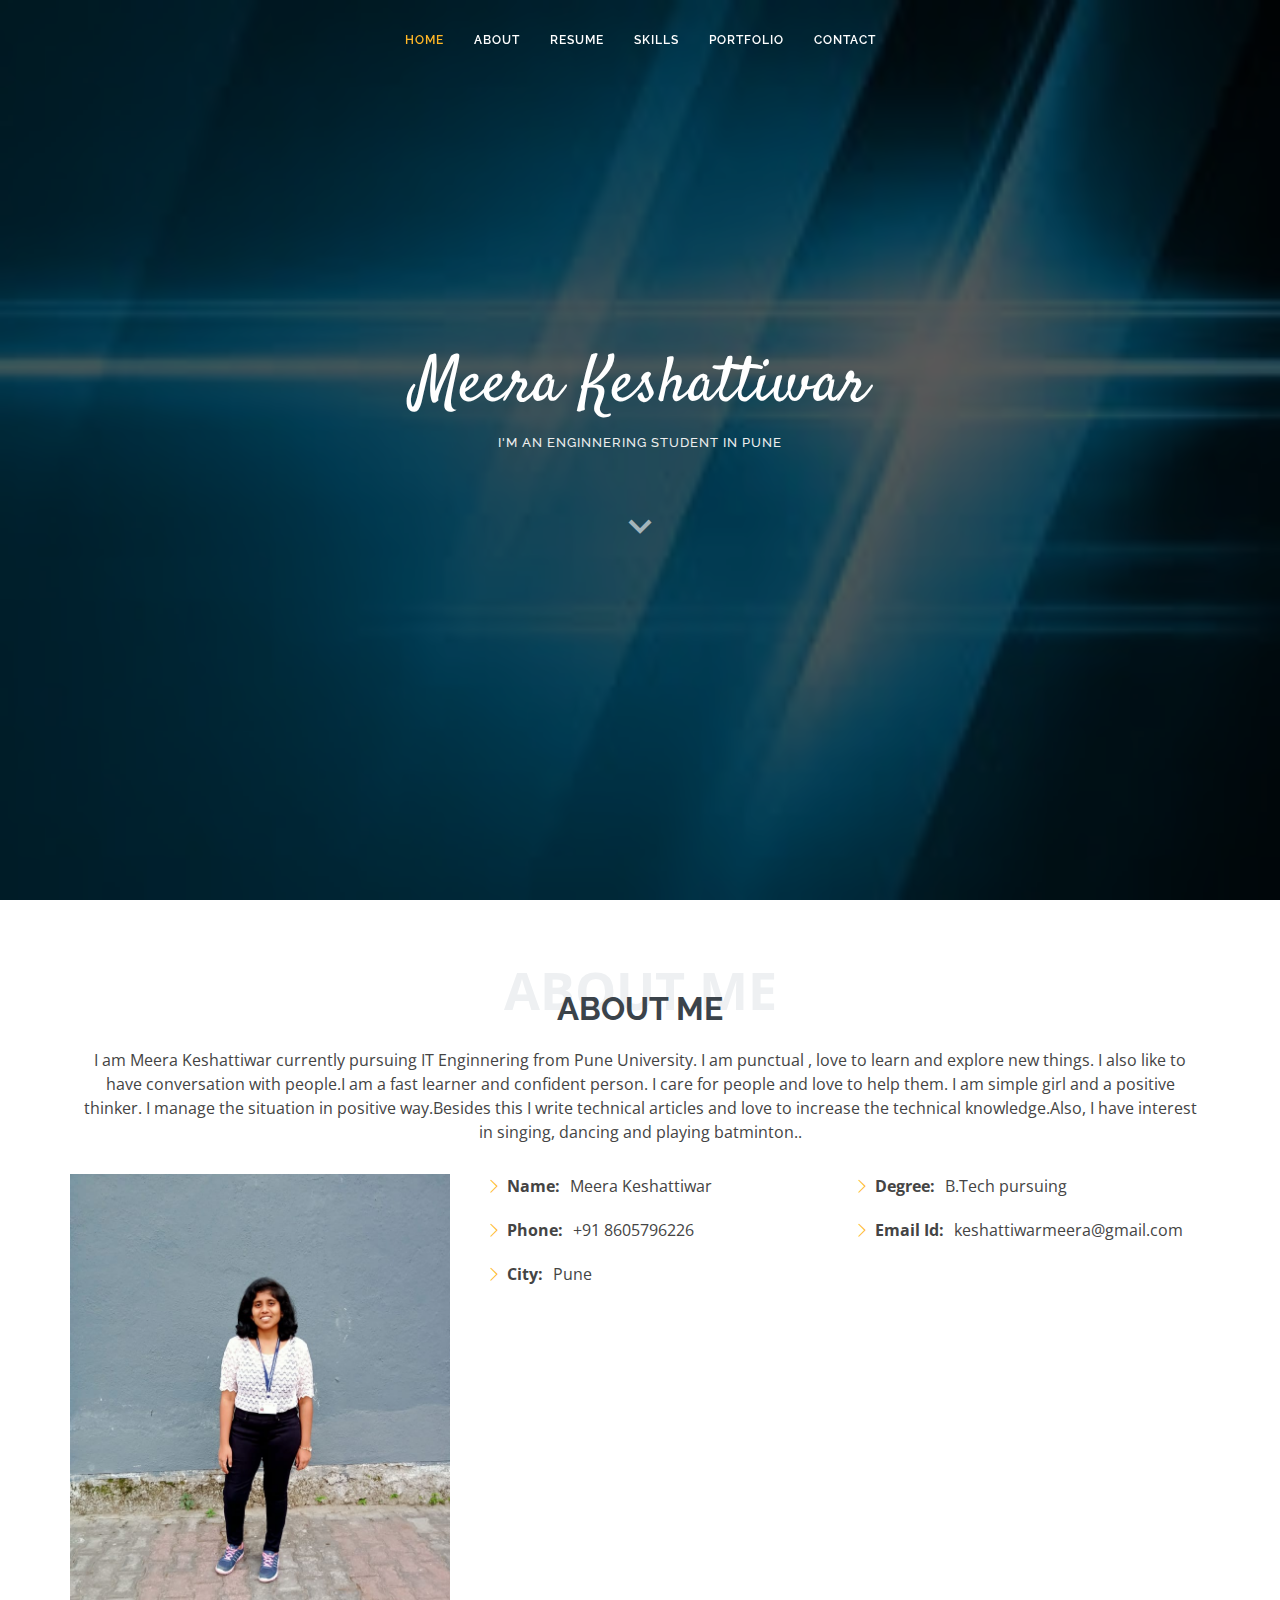
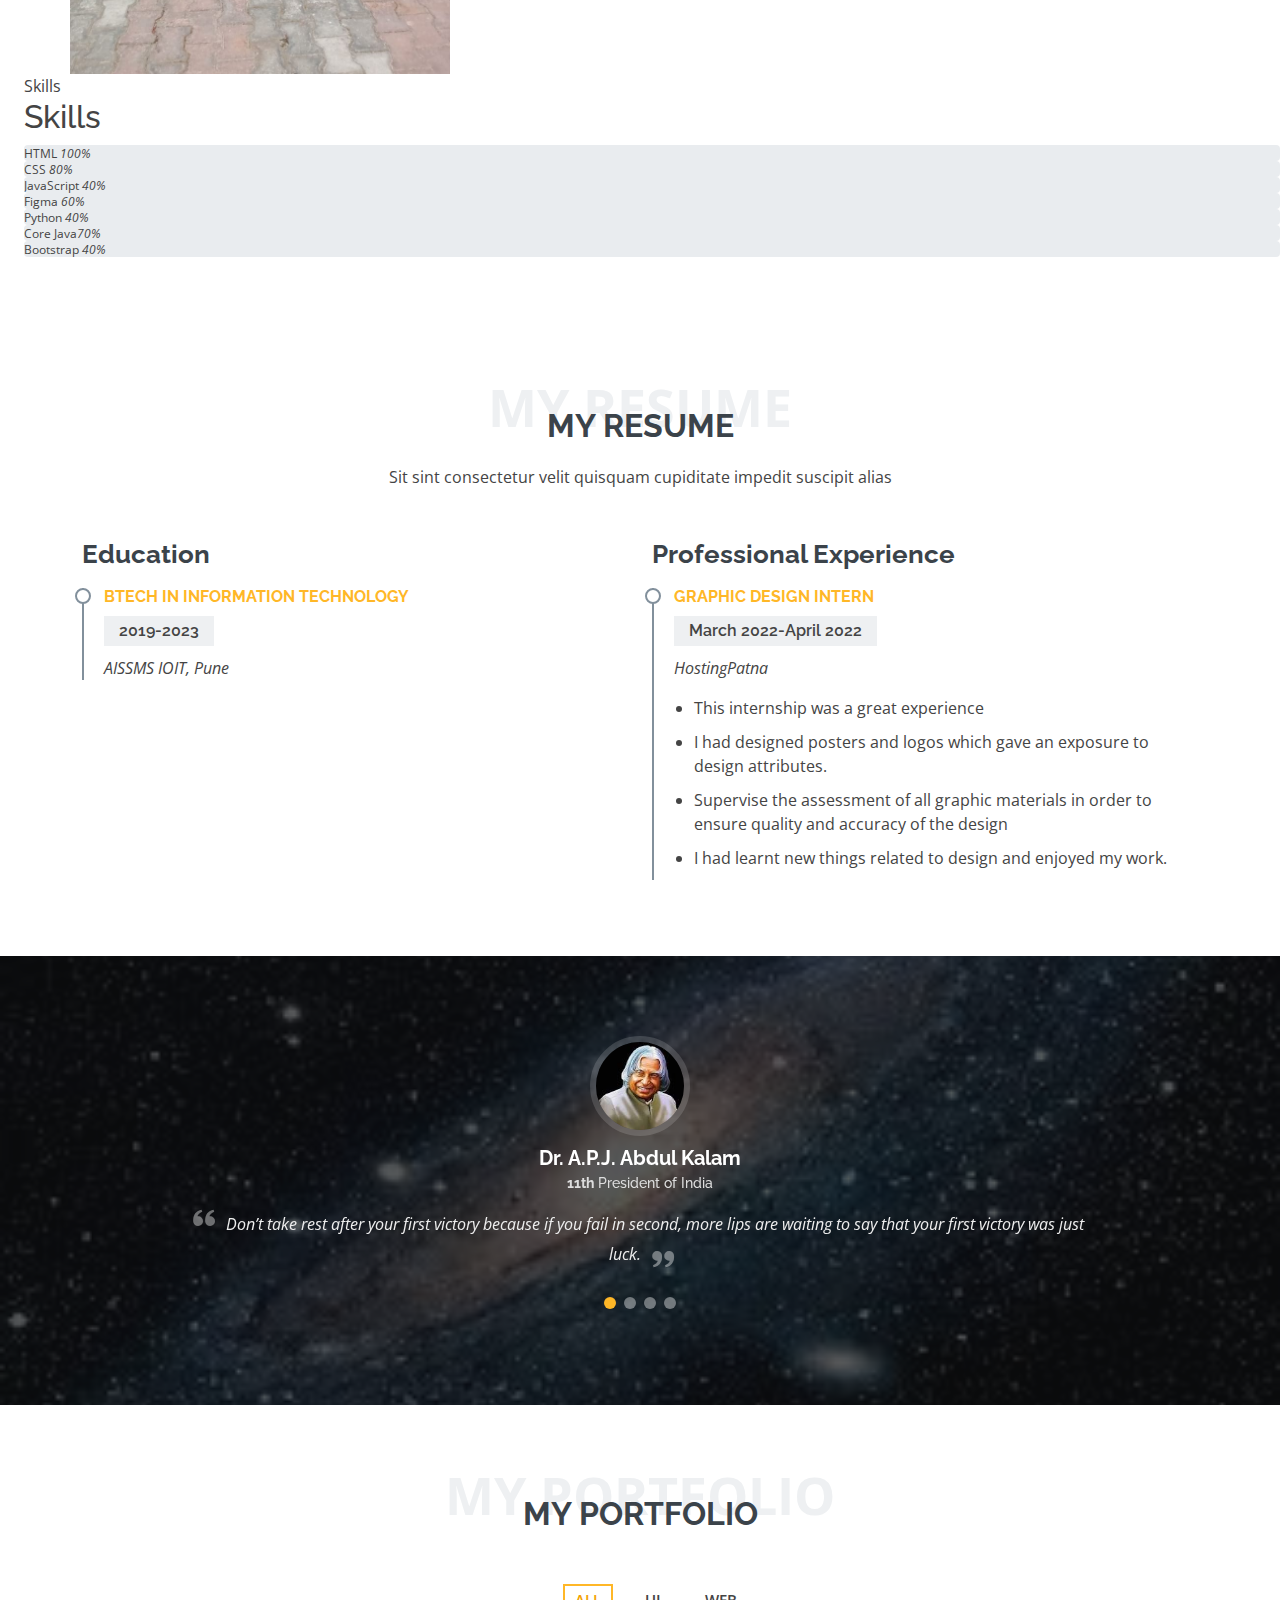
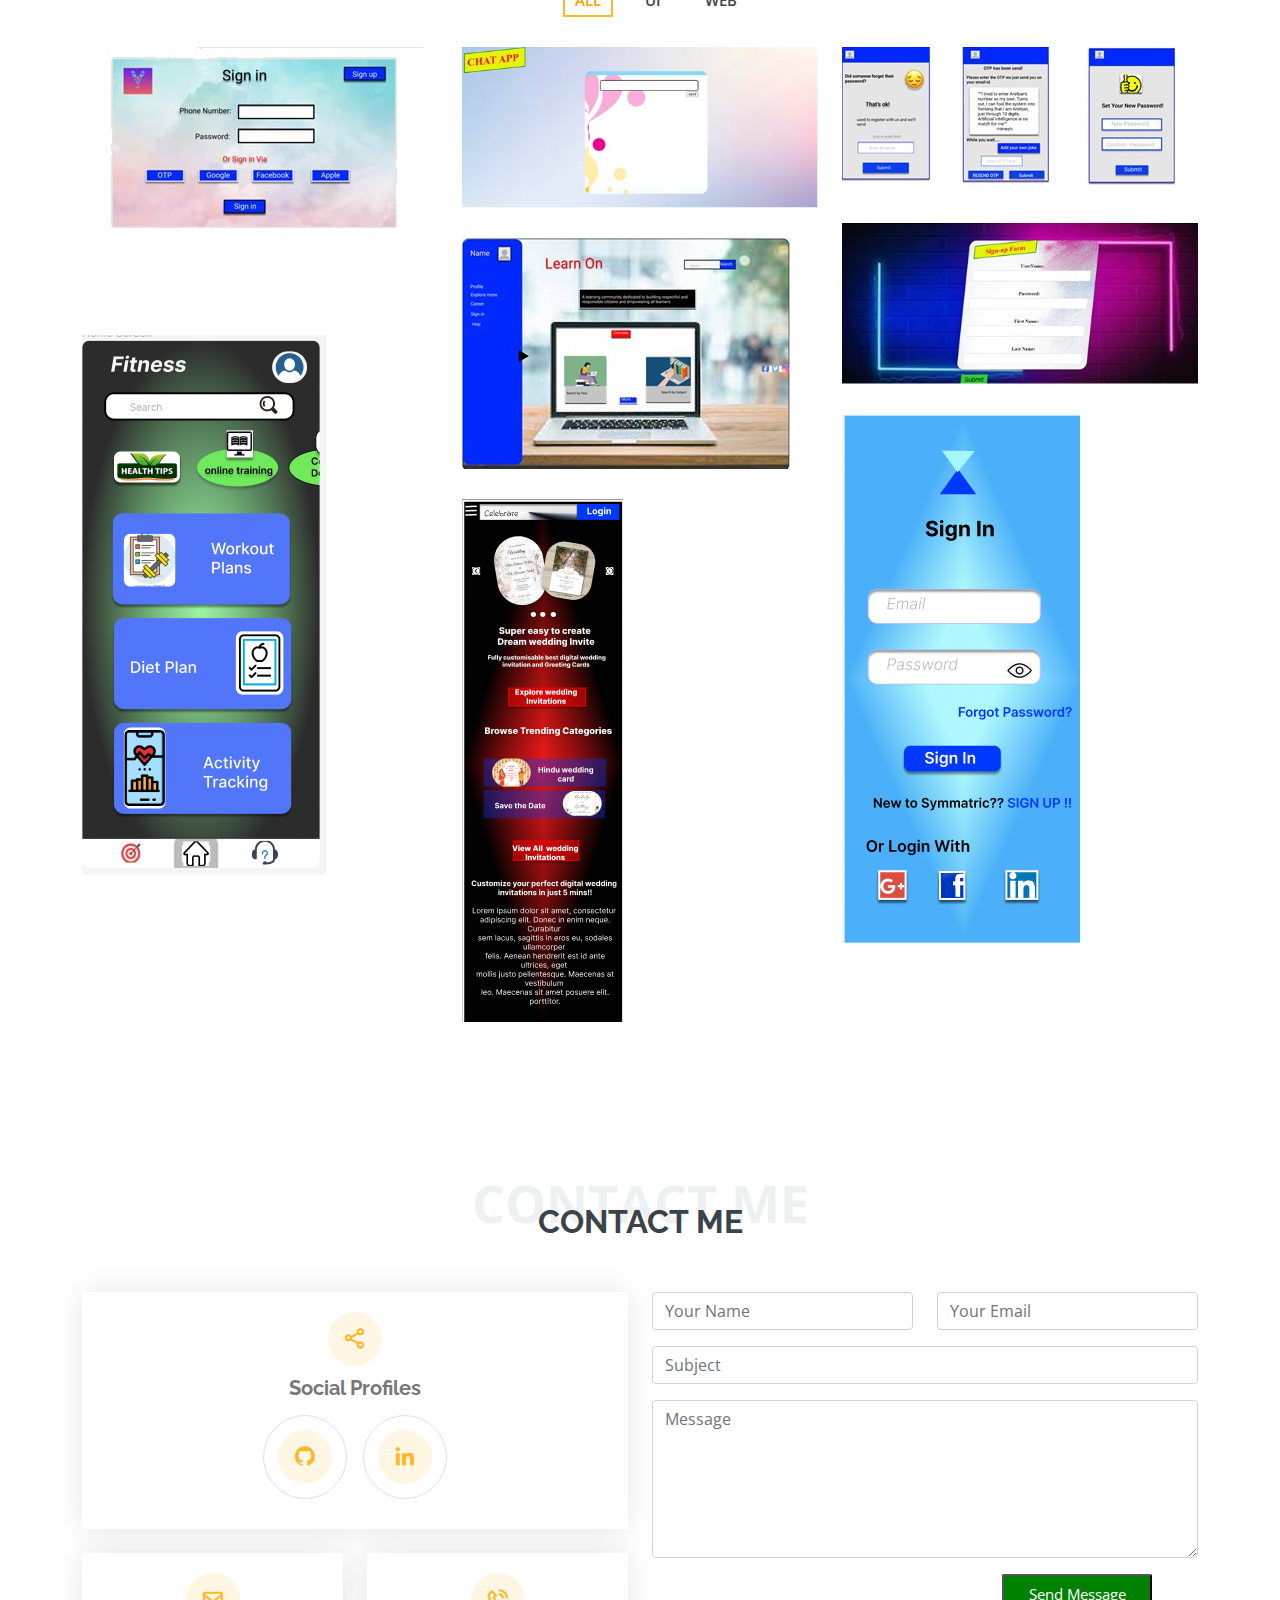
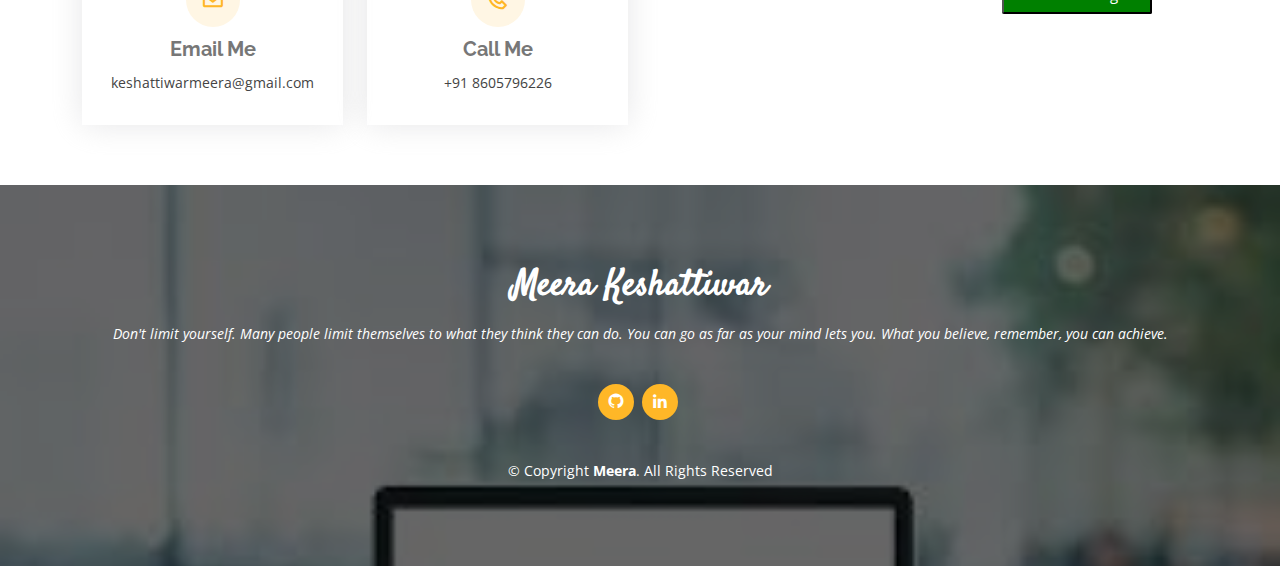
==== commit 282fe700: "Update index.html" ====
--- a/index.html
+++ b/index.html
@@ -90,10 +90,9 @@
              </div>
              </div>
             </div><!-- End .content-->
-    </section><!--End of About Me Section-->
+    <!--End of About Me Section-->
     
-    <section id="skills" class="skills">
-         <div class="skills-content ps-lg-4">
+    <div class="skills-content ps-lg-4">
               <span>Skills</span>
                 <h2>Skills</h2>
               <div class="progress">
@@ -145,10 +144,11 @@
                 <div class="progress-bar-wrap">
                   <div class="progress-bar" role="progressbar" aria-valuenow="40" aria-valuemin="0" aria-valuemax="100"></div>
                 </div>
-             </div>
-      </div>
-      </div>
-    </div>
+              </div>
+           </div>
+          
+          </div>
+        </div>
 
       </div>
     </section><!-- End Skills Section -->
--- a/css/style.css
+++ b/css/style.css
@@ -520,16 +520,20 @@
   background-size: cover;
   min-height: 500px;
 }
-.about .skills-content {
+/*--------------------------------------------------------------
+# My Skills
+--------------------------------------------------------------*/
+
+.skills .skills {
   margin-top: 30px;
 }
-.about .skills-content .progress {
+.skills .skills .progress {
   height: 60px;
   display: block;
   background: none;
   border-radius: 0;
 }
-.about .skills-content .progress .skill {
+.skills .skills .progress .skill {
   padding: 10px 0;
   margin: 0 0 6px 0;
   text-transform: uppercase;
@@ -538,14 +542,14 @@
   font-family: "Raleway", sans-serif;
   color: #3b434a;
 }
-.about .skills-content .progress .skill .val {
+.skills .skills .progress .skill .val {
   float: right;
   font-style: normal;
 }
-.about .skills-content .progress-bar-wrap {
+.skills .skills .progress-bar-wrap {
   background: #e6e8eb;
 }
-.about .skills-content .progress-bar {
+.skills .skills .progress-bar {
   width: 1px;
   height: 10px;
   transition: 0.9s;
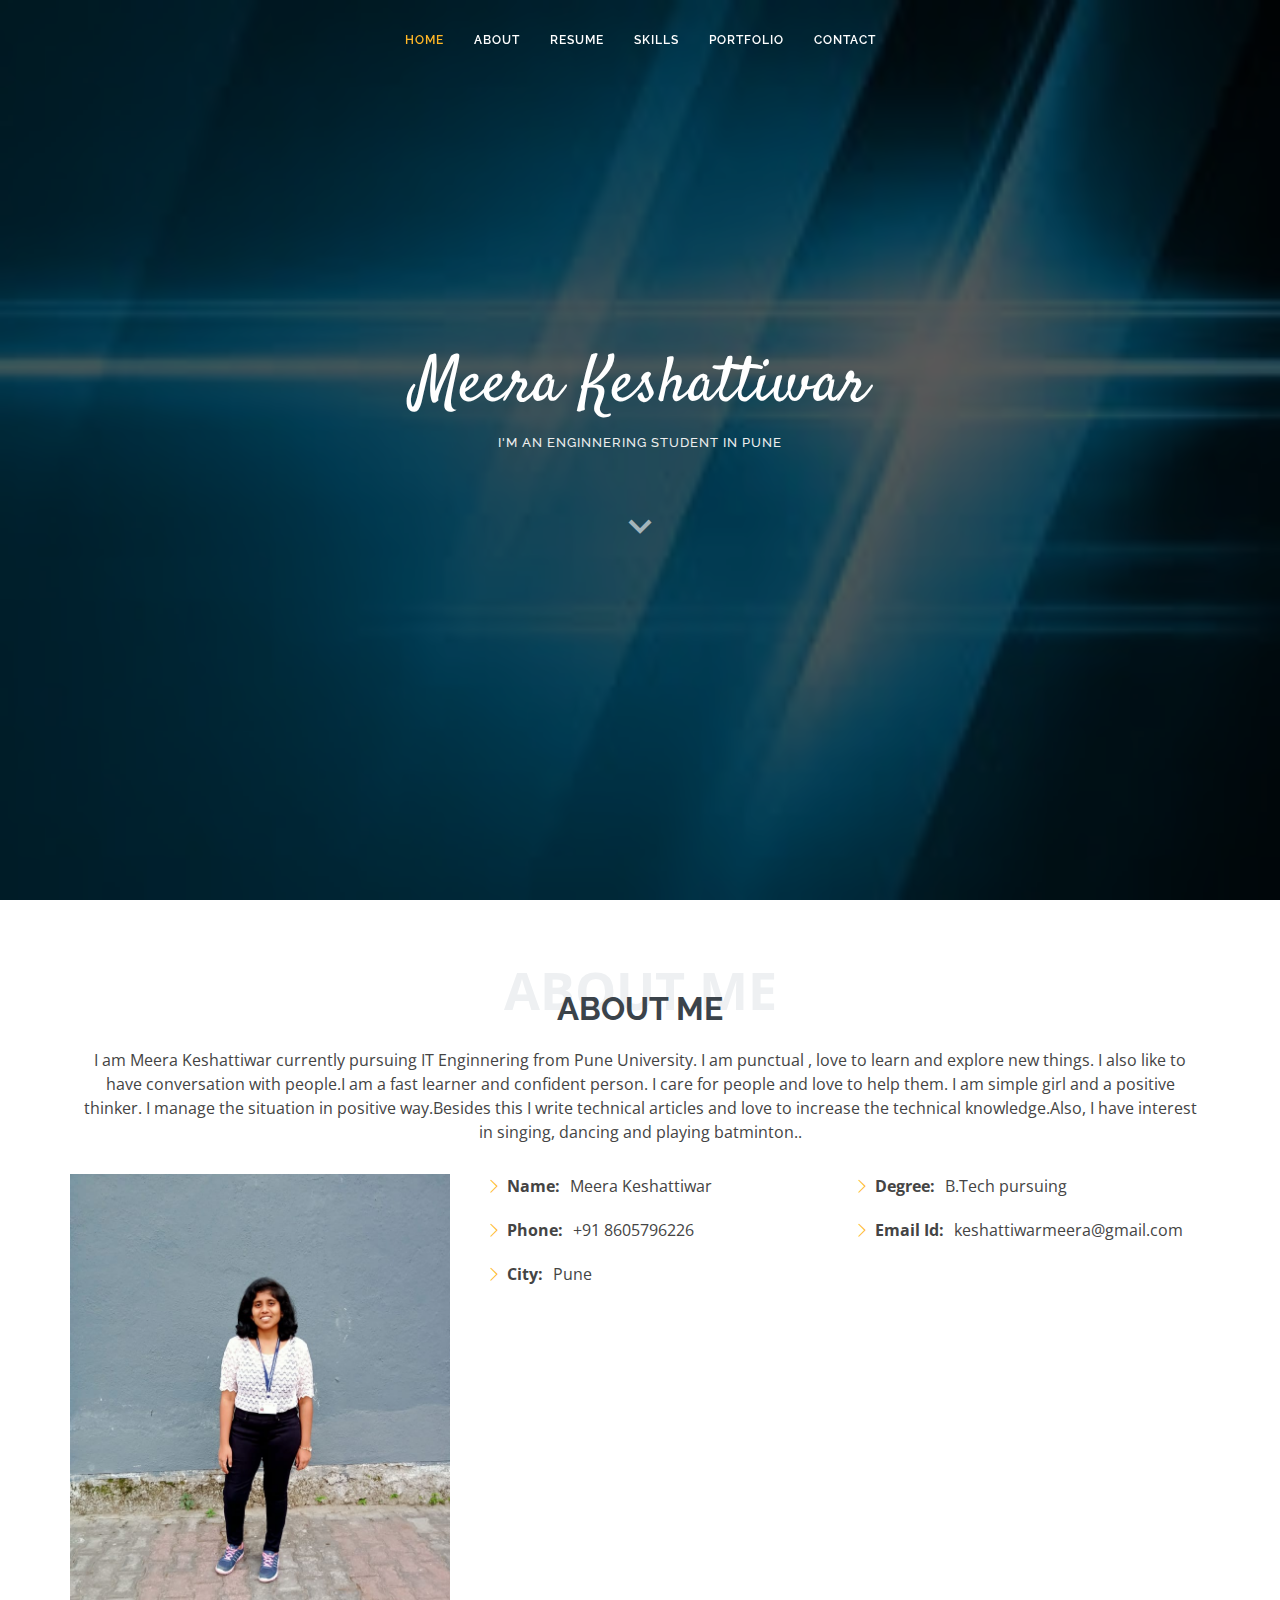
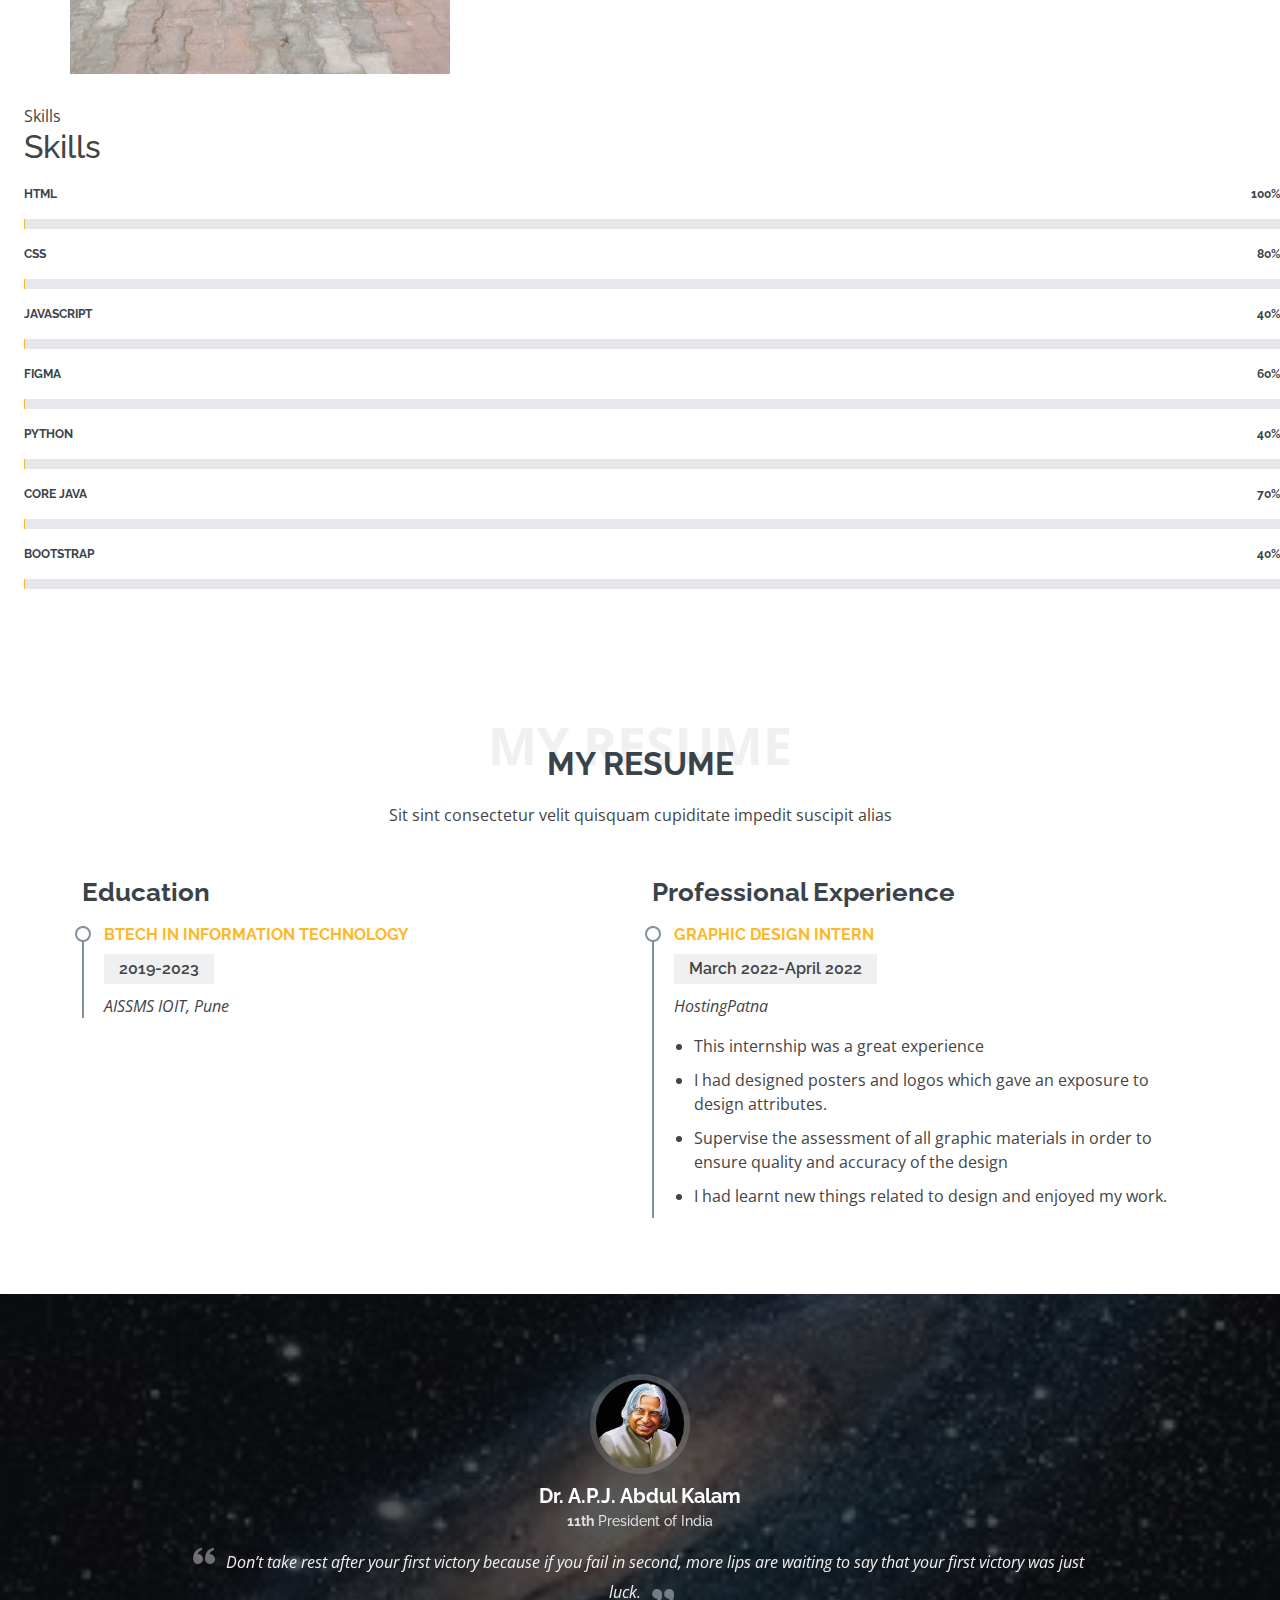
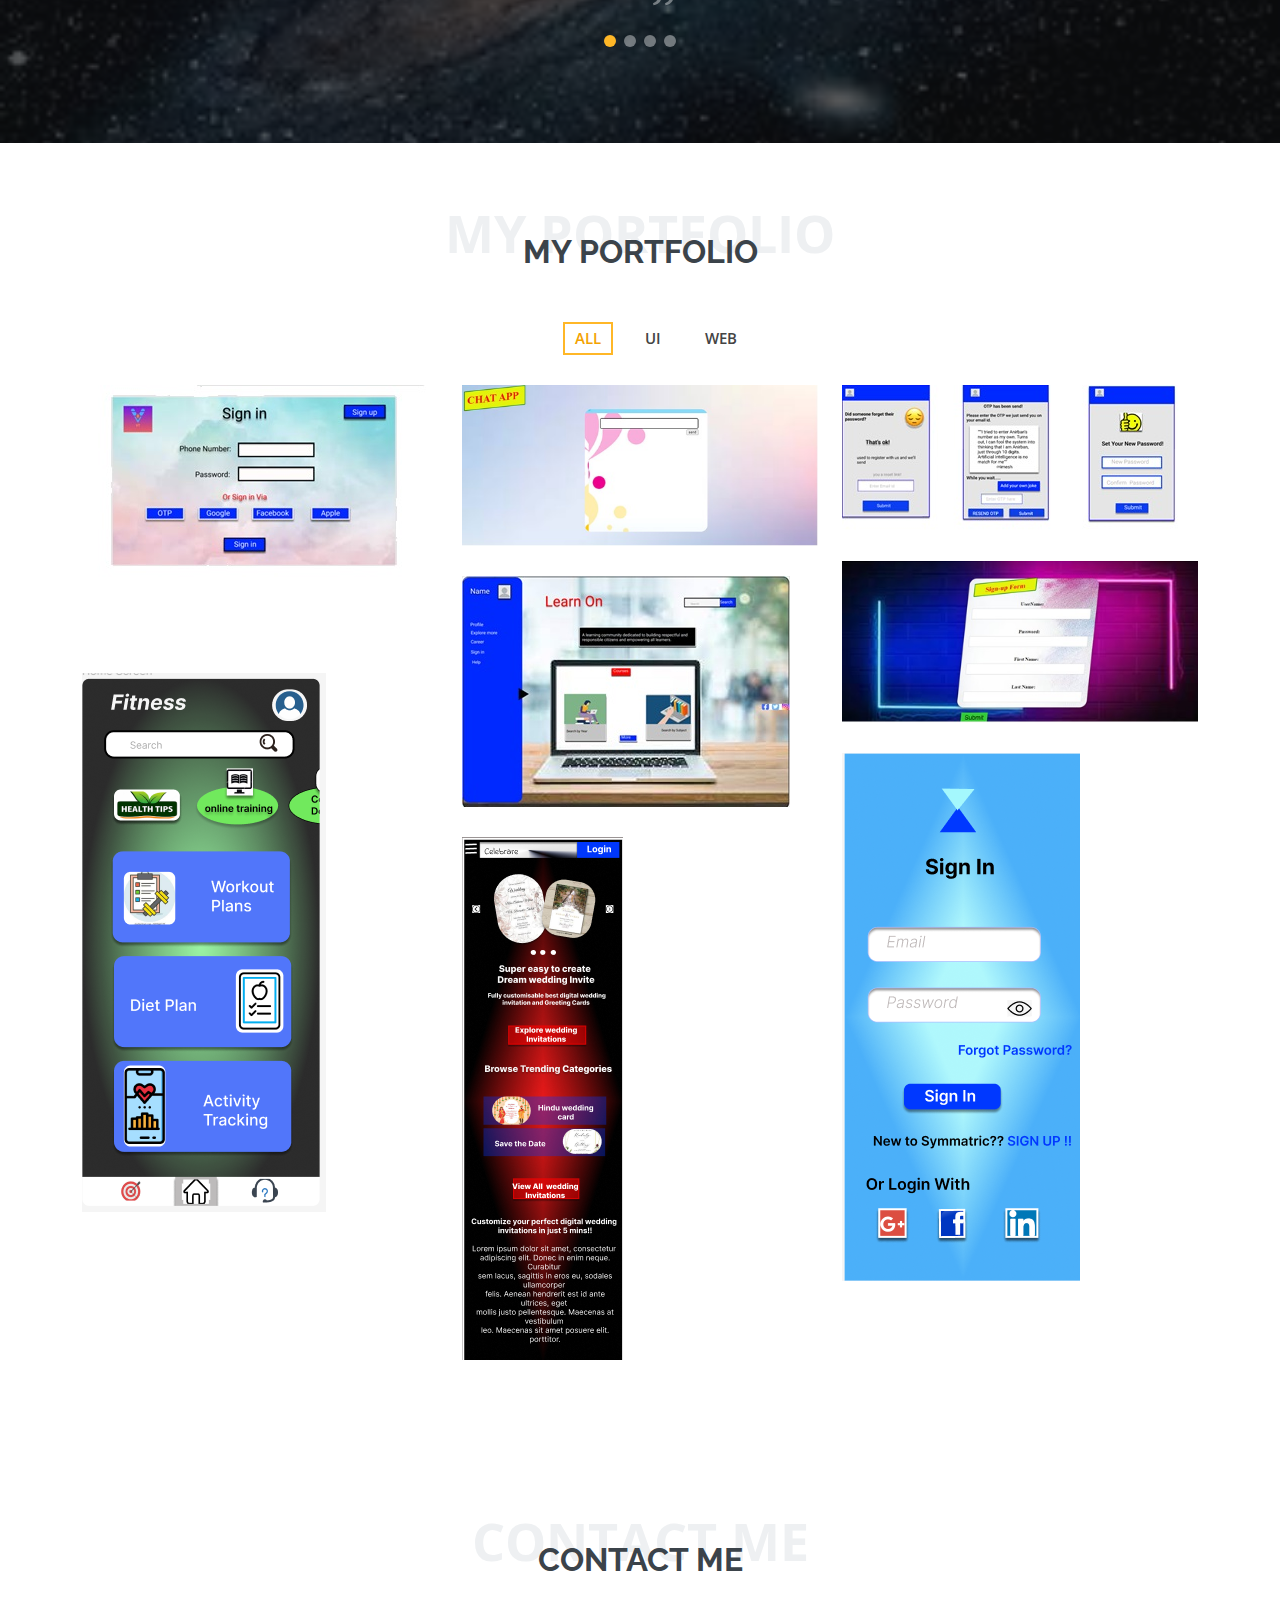
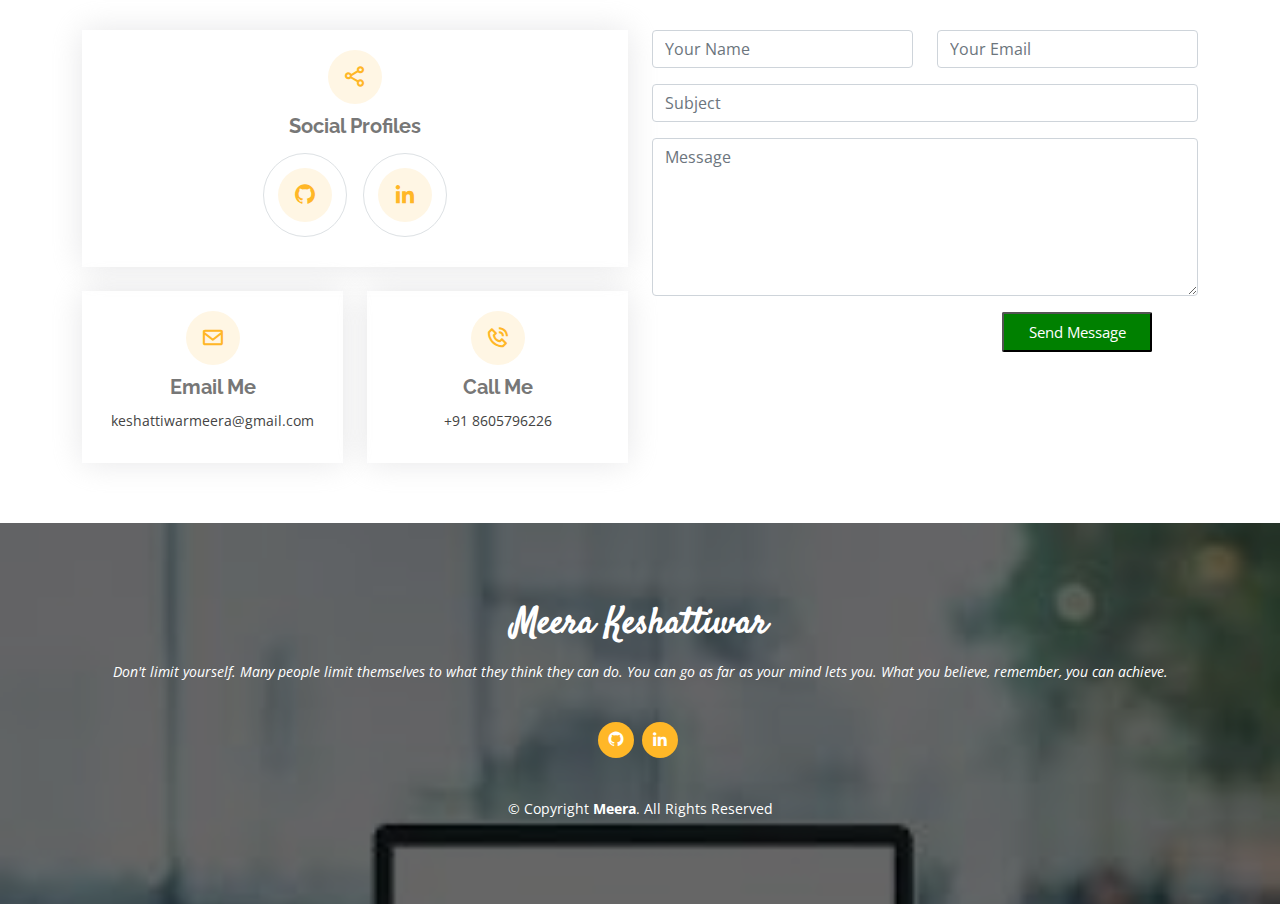
==== commit 7046af7a: "Update index.html" ====
--- a/index.html
+++ b/index.html
@@ -90,9 +90,8 @@
              </div>
              </div>
             </div><!-- End .content-->
-    <!--End of About Me Section-->
-    
-    <div class="skills-content ps-lg-4">
+
+            <div class="skills-content ps-lg-4">
               <span>Skills</span>
                 <h2>Skills</h2>
               <div class="progress">
@@ -151,7 +150,7 @@
         </div>
 
       </div>
-    </section><!-- End Skills Section -->
+    </section><!-- End About Me Section -->
 
     <!-- ======= My Resume Section ======= -->
     <section id="resume" class="resume">
--- a/css/style.css
+++ b/css/style.css
@@ -520,20 +520,16 @@
   background-size: cover;
   min-height: 500px;
 }
-/*--------------------------------------------------------------
-# My Skills
---------------------------------------------------------------*/
-
-.skills .skills {
+.about .skills-content {
   margin-top: 30px;
 }
-.skills .skills .progress {
+.about .skills-content .progress {
   height: 60px;
   display: block;
   background: none;
   border-radius: 0;
 }
-.skills .skills .progress .skill {
+.about .skills-content .progress .skill {
   padding: 10px 0;
   margin: 0 0 6px 0;
   text-transform: uppercase;
@@ -542,18 +538,71 @@
   font-family: "Raleway", sans-serif;
   color: #3b434a;
 }
-.skills .skills .progress .skill .val {
+.about .skills-content .progress .skill .val {
   float: right;
   font-style: normal;
 }
-.skills .skills .progress-bar-wrap {
+.about .skills-content .progress-bar-wrap {
   background: #e6e8eb;
 }
-.skills .skills .progress-bar {
+.about .skills-content .progress-bar {
   width: 1px;
   height: 10px;
   transition: 0.9s;
   background-color: #ffb727;
+}
+
+/*--------------------------------------------------------------
+# My Resume
+--------------------------------------------------------------*/
+.resume .resume-title {
+  font-size: 26px;
+  font-weight: 700;
+  margin-top: 20px;
+  margin-bottom: 20px;
+  color: #3b434a;
+}
+.resume .resume-item {
+  padding: 0 0 20px 20px;
+  margin-top: -2px;
+  border-left: 2px solid #82909c;
+  position: relative;
+}
+.resume .resume-item h4 {
+  line-height: 18px;
+  font-size: 16px;
+  font-weight: 700;
+  text-transform: uppercase;
+  color: #ffb727;
+  margin-bottom: 10px;
+}
+.resume .resume-item h5 {
+  font-size: 16px;
+  background: #eef0f2;
+  padding: 5px 15px;
+  display: inline-block;
+  font-weight: 600;
+  margin-bottom: 10px;
+}
+.resume .resume-item ul {
+  padding-left: 20px;
+}
+.resume .resume-item ul li {
+  padding-bottom: 10px;
+}
+.resume .resume-item:last-child {
+  padding-bottom: 0;
+}
+.resume .resume-item::before {
+  content: "";
+  position: absolute;
+  width: 16px;
+  height: 16px;
+  border-radius: 50px;
+  left: -9px;
+  top: 0;
+  background: #fff;
+  border: 2px solid #82909c;
 }
 
 /*--------------------------------------------------------------
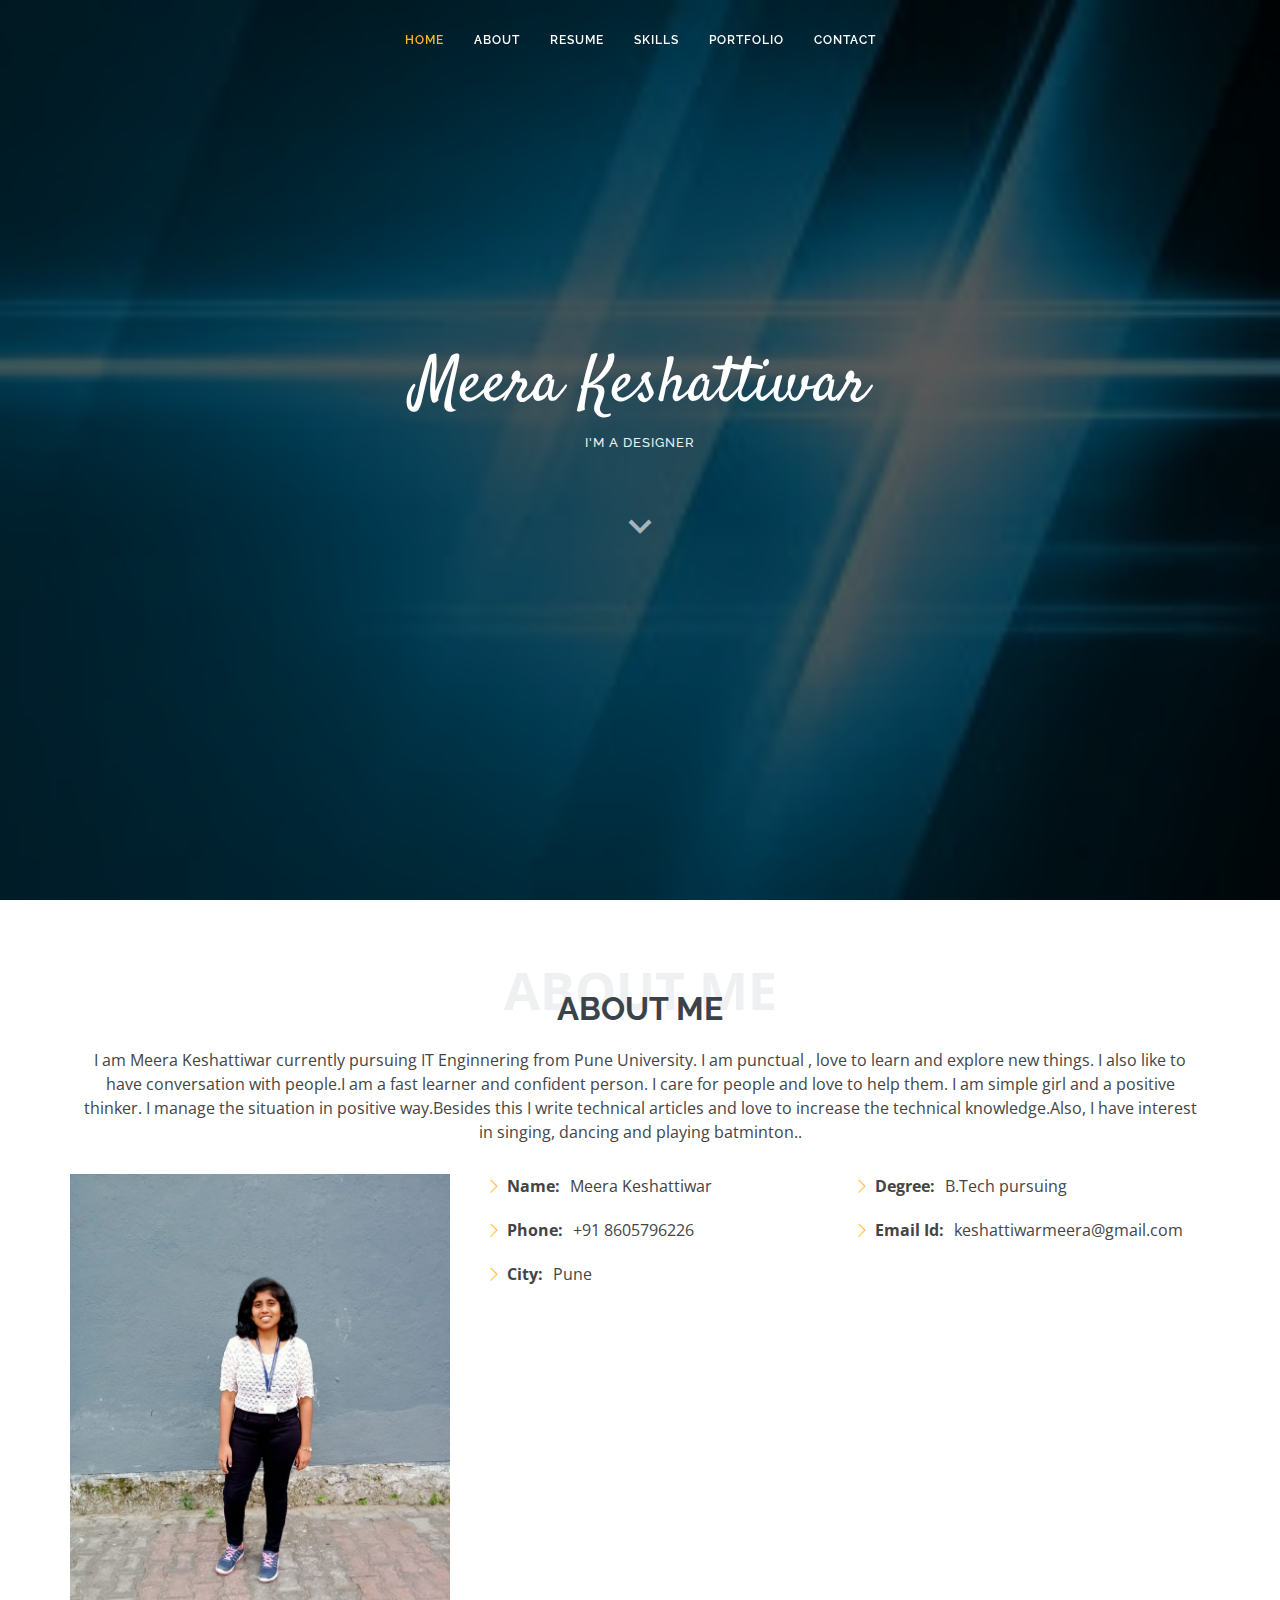
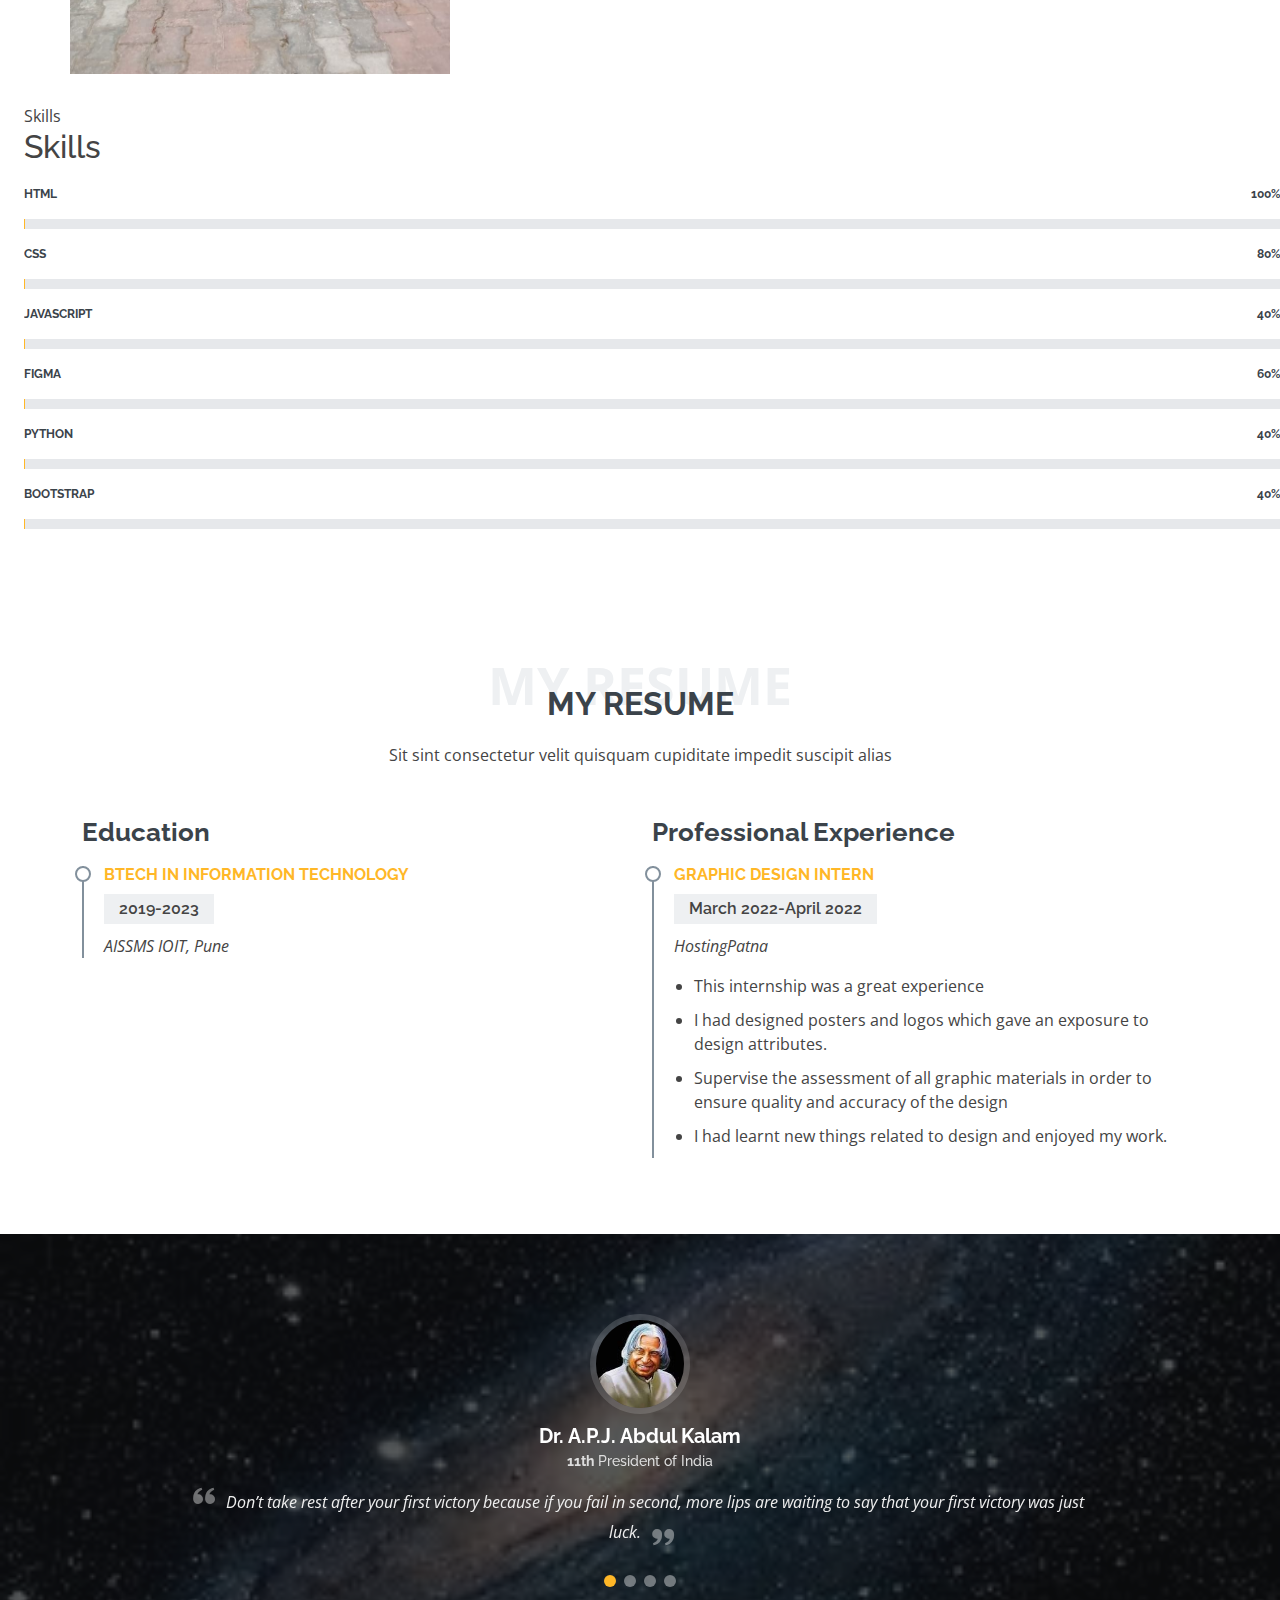
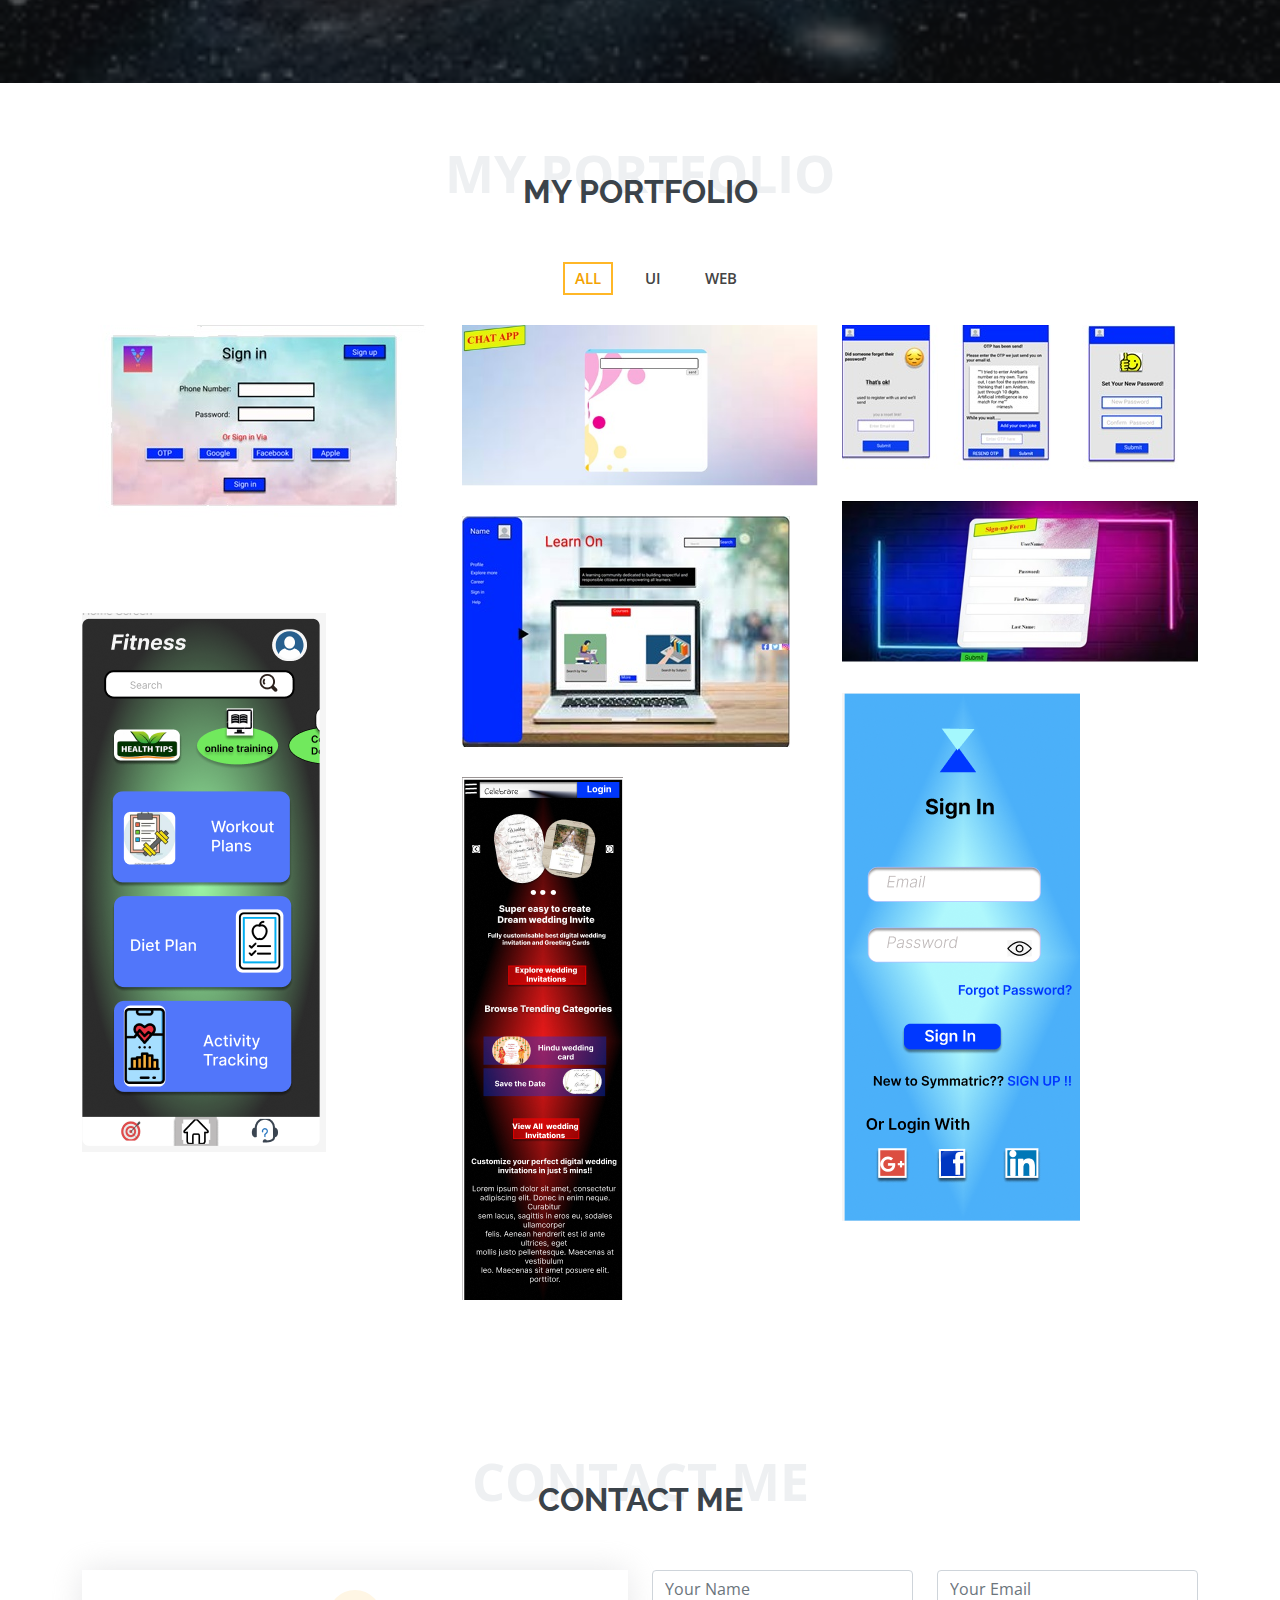
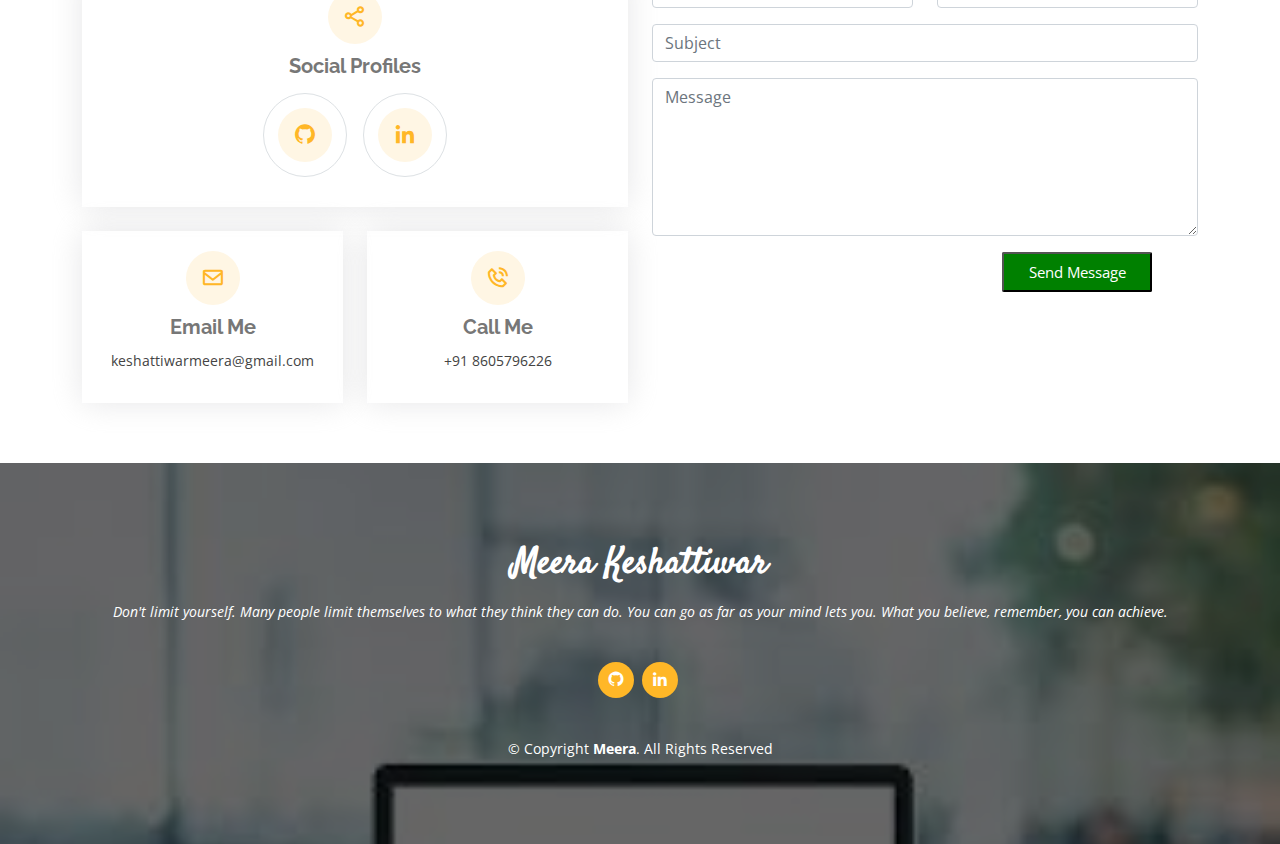
==== commit 8b7283a5: "Update index.html" ====
--- a/index.html
+++ b/index.html
@@ -50,7 +50,7 @@
   <section id="hero">
     <div class="hero-container">
       <h1>Meera Keshattiwar</h1>
-      <h2>I'm an Enginnering student in Pune</h2>
+      <h2>I'm a Designer</h2>
       <a href="#about" class="btn-scroll scrollto" title="Scroll Down"><i class="bx bx-chevron-down"></i></a>
     </div>
   </section><!-- End Hero -->
@@ -126,14 +126,6 @@
                 <span class="skill">Python <i class="val">40%</i></span>
                 <div class="progress-bar-wrap">
                   <div class="progress-bar" role="progressbar" aria-valuenow="40" aria-valuemin="0" aria-valuemax="100"></div>
-                </div>
-              </div>
-             
-
-              <div class="progress">
-               <span class="skill">Core Java<i class="val">70%</i></span>
-               <div class="progress-bar-wrap">
-                 <div class="progress-bar" role="progressbar" aria-valuenow="70" aria-valuemin="0" aria-valuemax="100"></div>
                 </div>
               </div>
             
--- a/css/style.css
+++ b/css/style.css
@@ -659,6 +659,59 @@
 }
 
 /*--------------------------------------------------------------
+# My Resume
+--------------------------------------------------------------*/
+.resume .resume-title {
+  font-size: 26px;
+  font-weight: 700;
+  margin-top: 20px;
+  margin-bottom: 20px;
+  color: #3b434a;
+}
+.resume .resume-item {
+  padding: 0 0 20px 20px;
+  margin-top: -2px;
+  border-left: 2px solid #82909c;
+  position: relative;
+}
+.resume .resume-item h4 {
+  line-height: 18px;
+  font-size: 16px;
+  font-weight: 700;
+  text-transform: uppercase;
+  color: #ffb727;
+  margin-bottom: 10px;
+}
+.resume .resume-item h5 {
+  font-size: 16px;
+  background: #eef0f2;
+  padding: 5px 15px;
+  display: inline-block;
+  font-weight: 600;
+  margin-bottom: 10px;
+}
+.resume .resume-item ul {
+  padding-left: 20px;
+}
+.resume .resume-item ul li {
+  padding-bottom: 10px;
+}
+.resume .resume-item:last-child {
+  padding-bottom: 0;
+}
+.resume .resume-item::before {
+  content: "";
+  position: absolute;
+  width: 16px;
+  height: 16px;
+  border-radius: 50px;
+  left: -9px;
+  top: 0;
+  background: #fff;
+  border: 2px solid #82909c;
+}
+
+/*--------------------------------------------------------------
 # My Services
 --------------------------------------------------------------*/
 .services .icon-box {
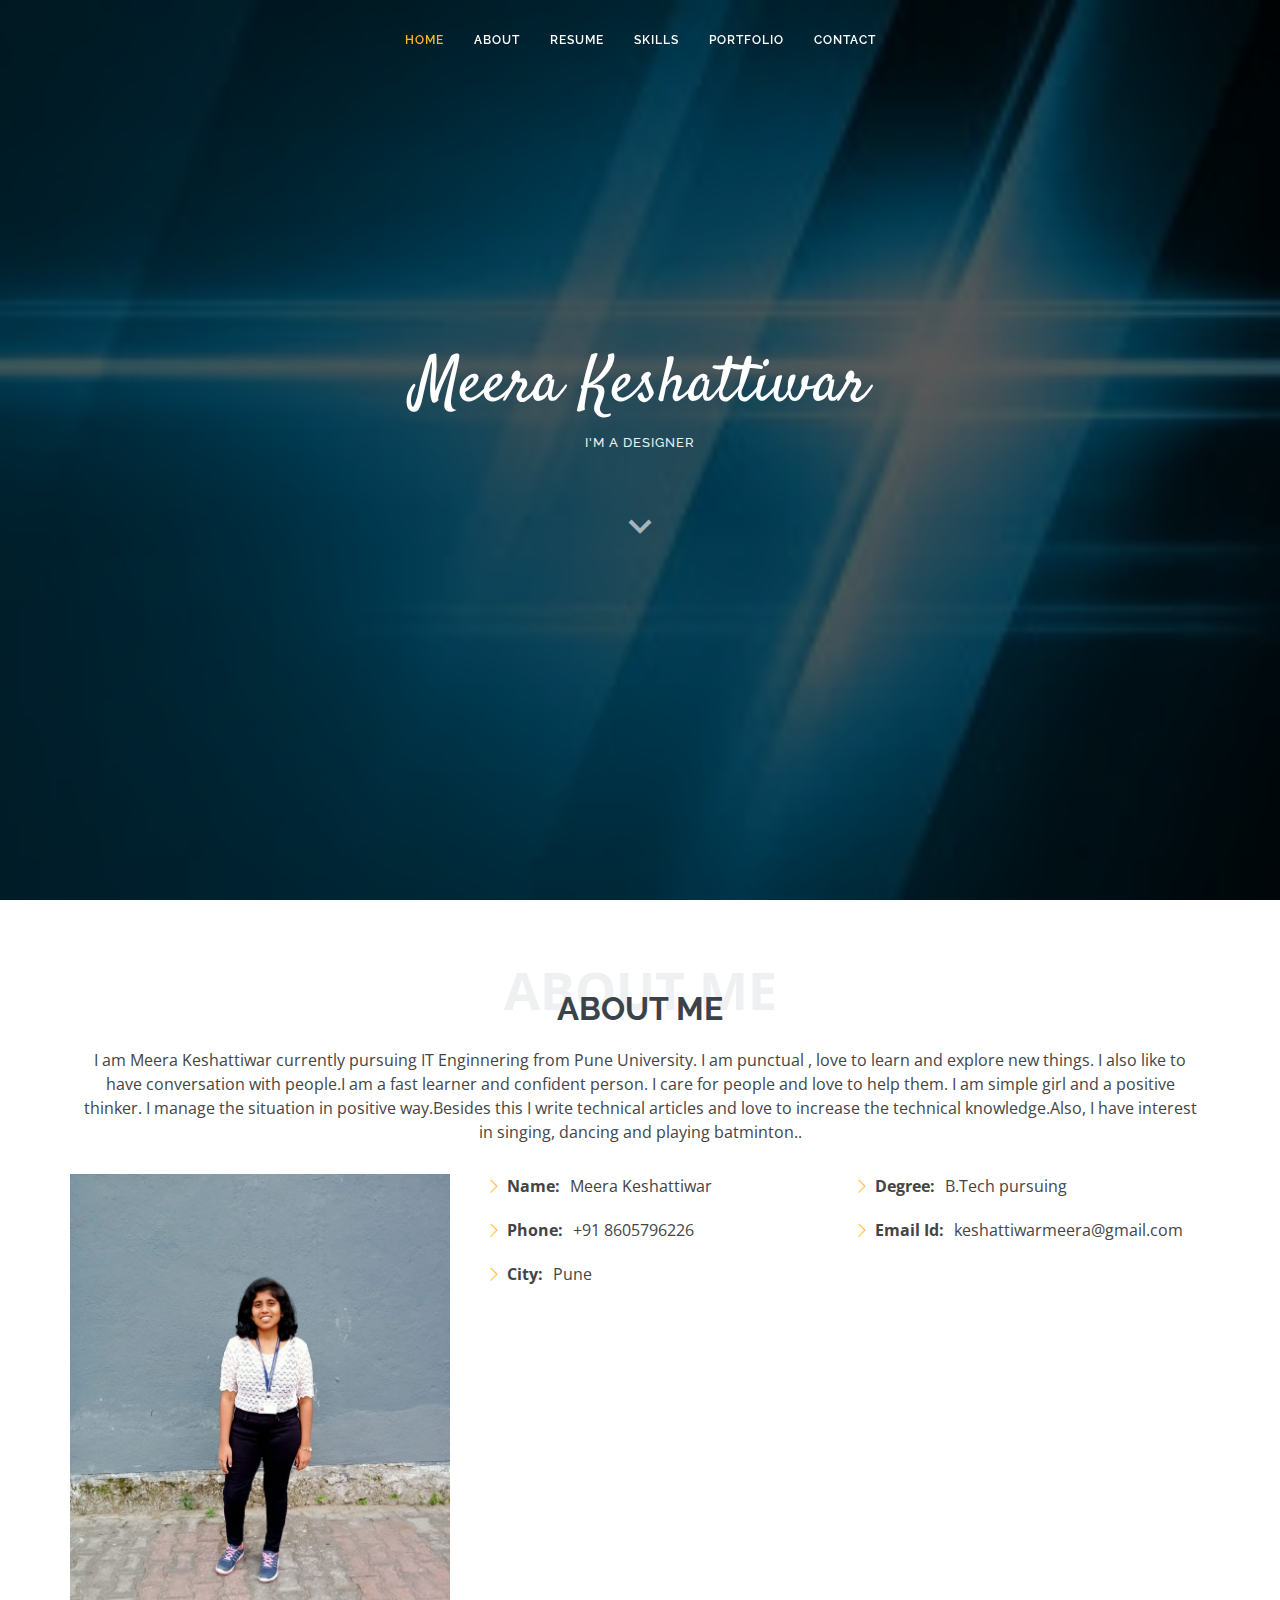
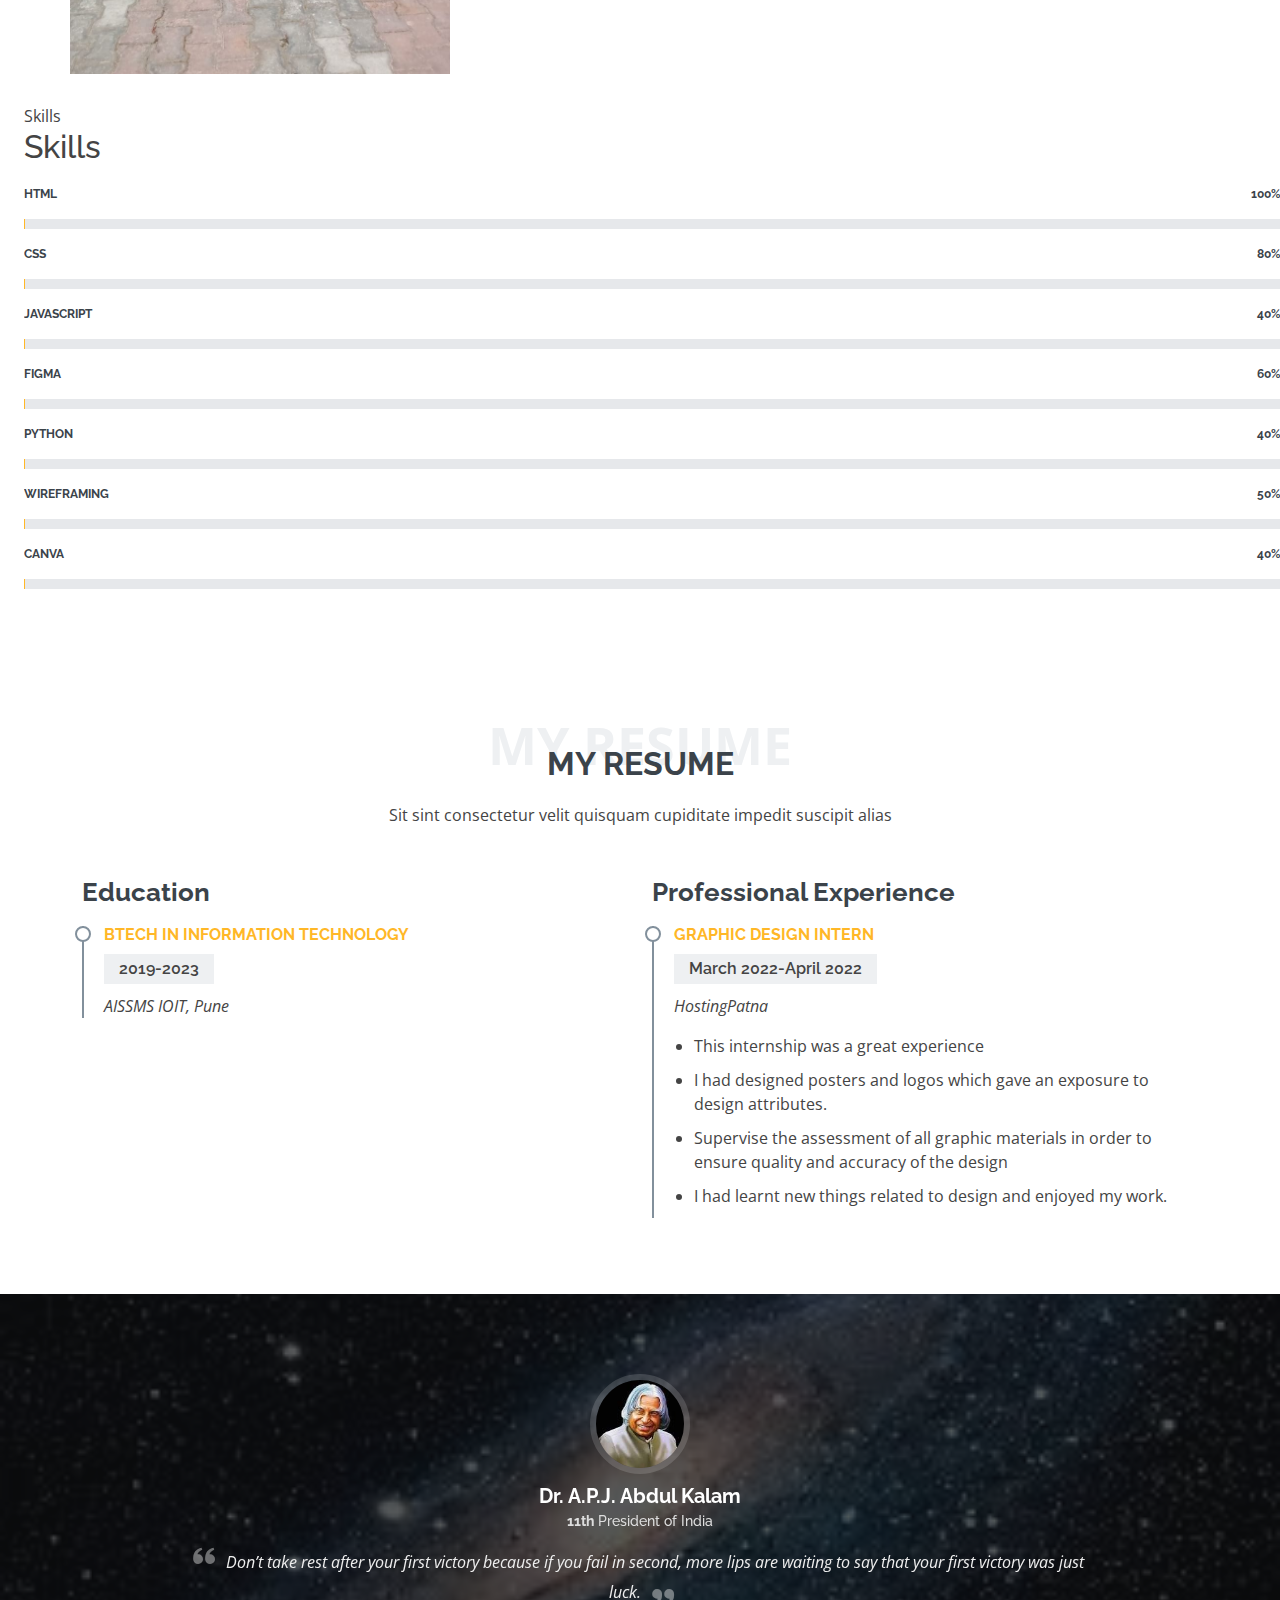
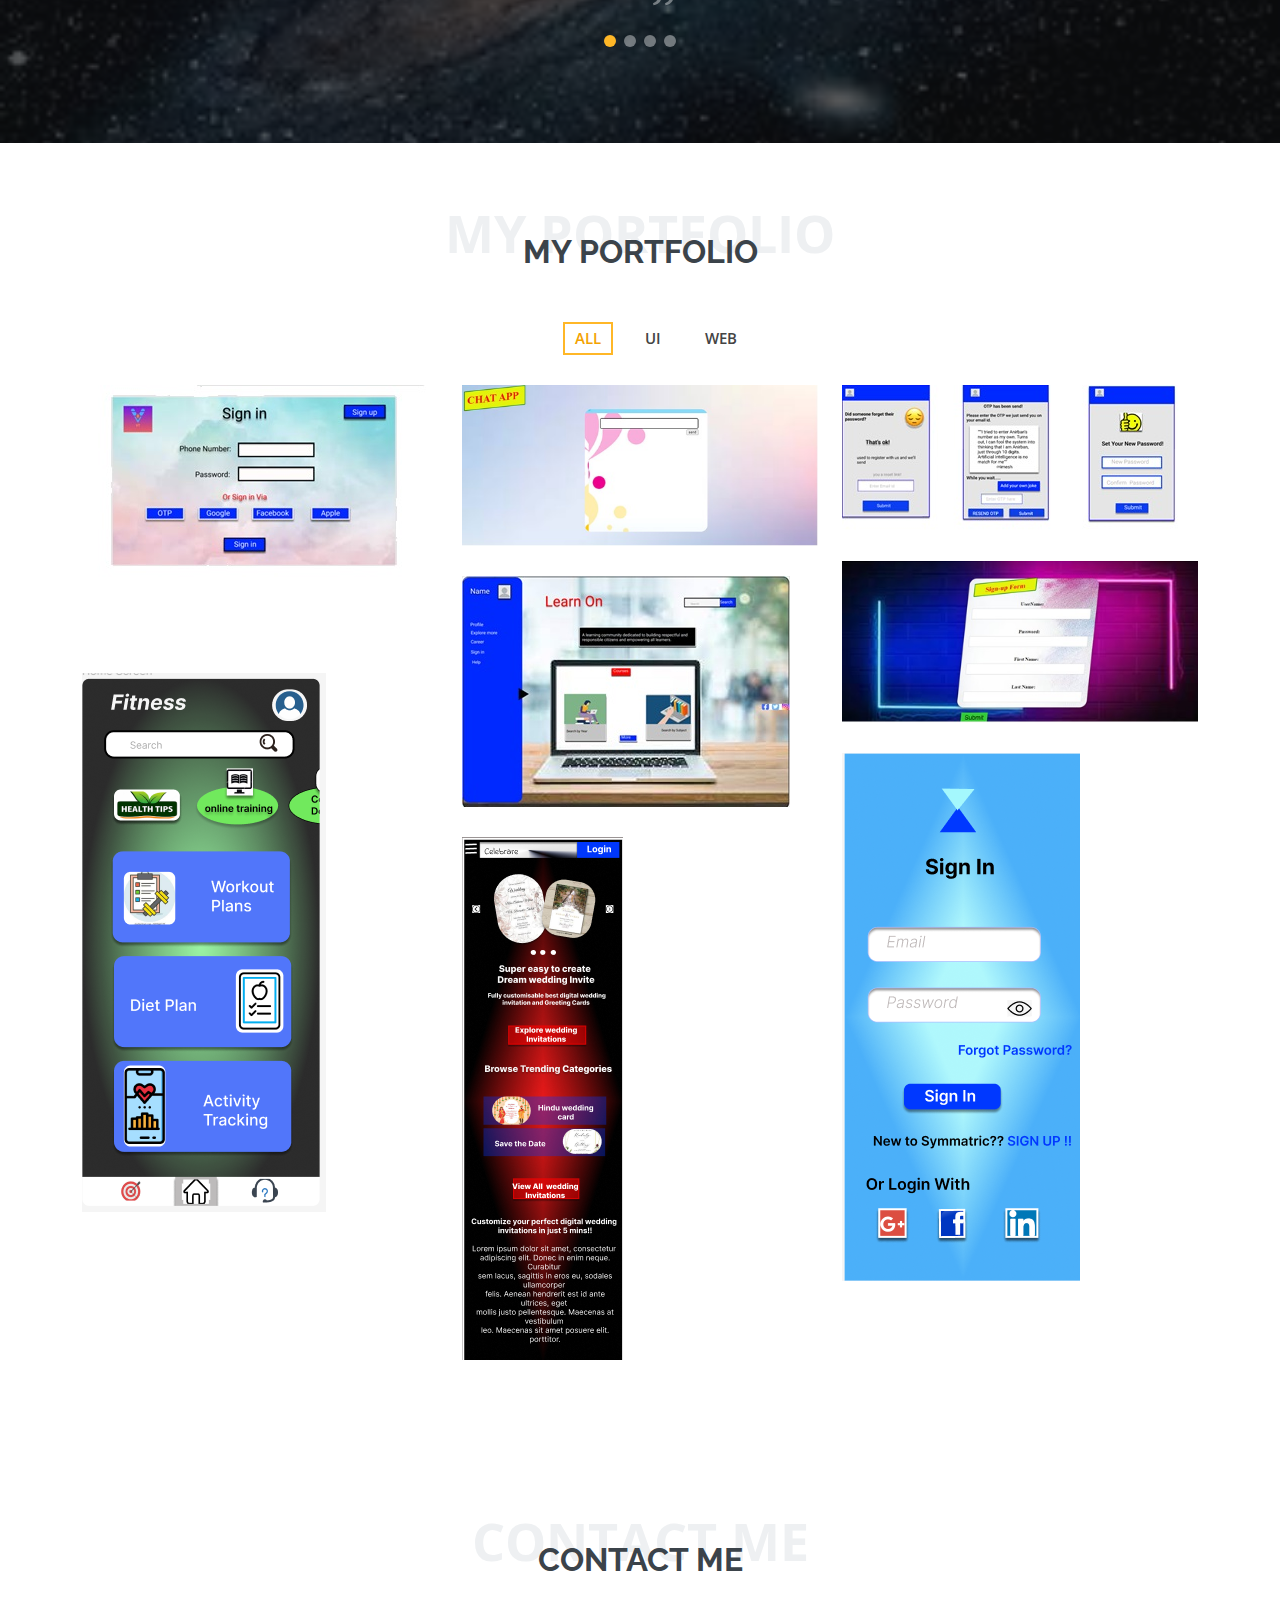
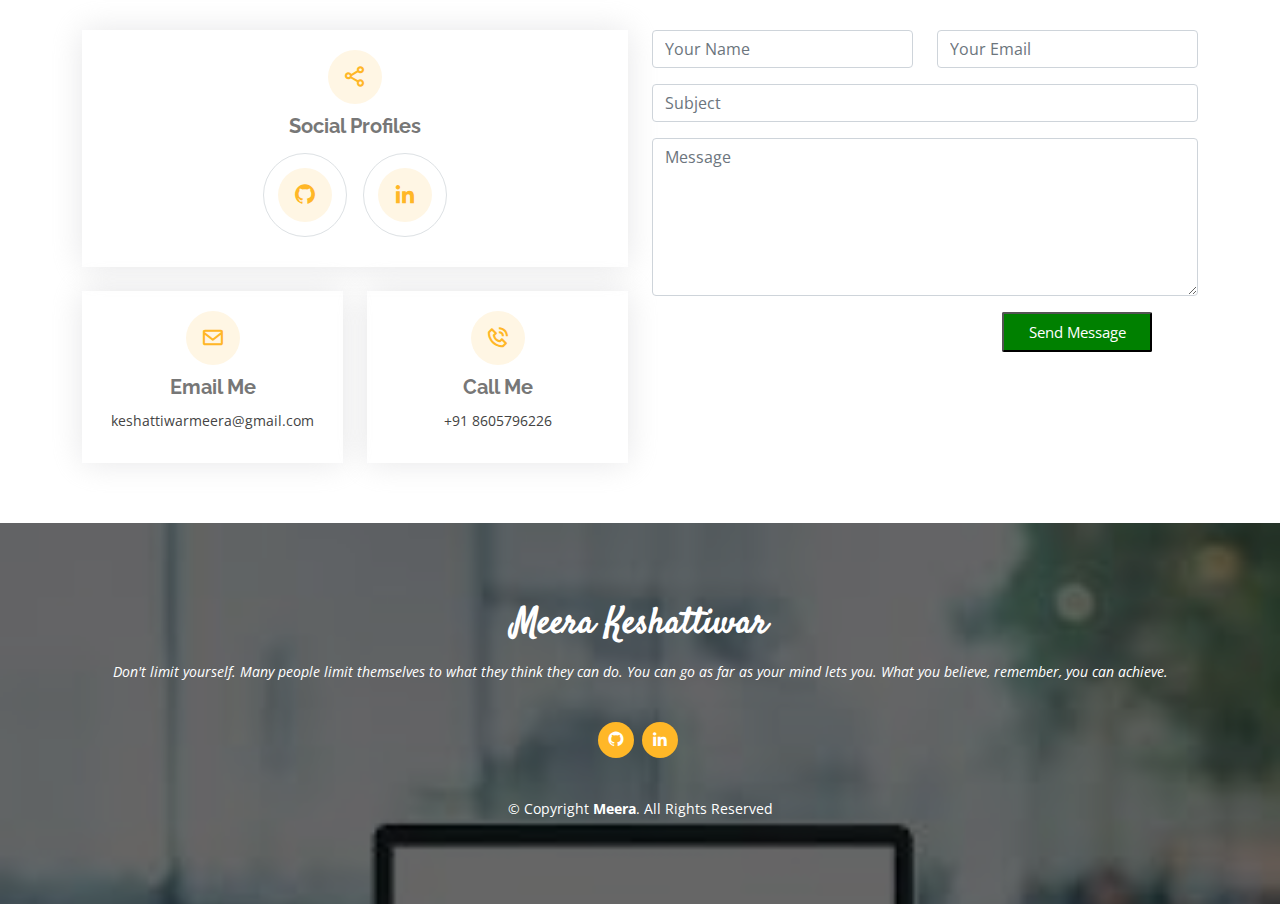
==== commit f1f629a1: "Update index.html" ====
--- a/index.html
+++ b/index.html
@@ -131,7 +131,14 @@
             
 
               <div class="progress">
-                <span class="skill">Bootstrap <i class="val">40%</i></span>
+                <span class="skill">Wireframing <i class="val">50%</i></span>
+                <div class="progress-bar-wrap">
+                  <div class="progress-bar" role="progressbar" aria-valuenow="50" aria-valuemin="0" aria-valuemax="100"></div>
+                </div>
+              </div>
+              
+               <div class="progress">
+                <span class="skill">Canva <i class="val">40%</i></span>
                 <div class="progress-bar-wrap">
                   <div class="progress-bar" role="progressbar" aria-valuenow="40" aria-valuemin="0" aria-valuemax="100"></div>
                 </div>
@@ -373,12 +380,22 @@
           </div>
 
           <div class="col-lg-4 col-md-6 portfolio-item filter-app">
-            <div class="portfolio-img"><img src="img/portfolio/protfolio-10.png" class="img-fluid" alt=""></div>
-            <div class="portfolio-info">
-              <h4>UI 5</h4>
+            <div class="portfolio-img"><img src="img/portfolio/protfolio-12.png" class="img-fluid" alt=""></div>
+            <div class="portfolio-info">
+              <h4>UI 7</h4>
               <p>UI</p>
               <!--<a href="img/portfolio/portfolio-1.jpg" data-gallery="portfolioGallery" class="portfolio-lightbox preview-link" title="App 1"><i class="bx bx-plus"></i></a>-->
               <a href="https://www.figma.com/proto/5JnJ8eOxpuoKeVH7XmPPRg/Shopping-Wireframe?node-id=0%3A1" class="details-link" title="More Details"><i class="bx bx-link"></i></a>
+            </div>
+          </div>
+          
+          <div class="col-lg-4 col-md-6 portfolio-item filter-app">
+            <div class="portfolio-img"><img src="img/portfolio/protfolio-11.png" class="img-fluid" alt=""></div>
+            <div class="portfolio-info">
+              <h4>UI 8</h4>
+              <p>UI</p>
+              <!--<a href="img/portfolio/portfolio-1.jpg" data-gallery="portfolioGallery" class="portfolio-lightbox preview-link" title="App 1"><i class="bx bx-plus"></i></a>-->
+              <a href="https://www.figma.com/file/a0DlPfumC6ZJlCaDJD62O2/Car-booking-app-UI?t=KjJKKGAksXmXeqXw-6" class="details-link" title="More Details"><i class="bx bx-link"></i></a>
             </div>
           </div>
 
